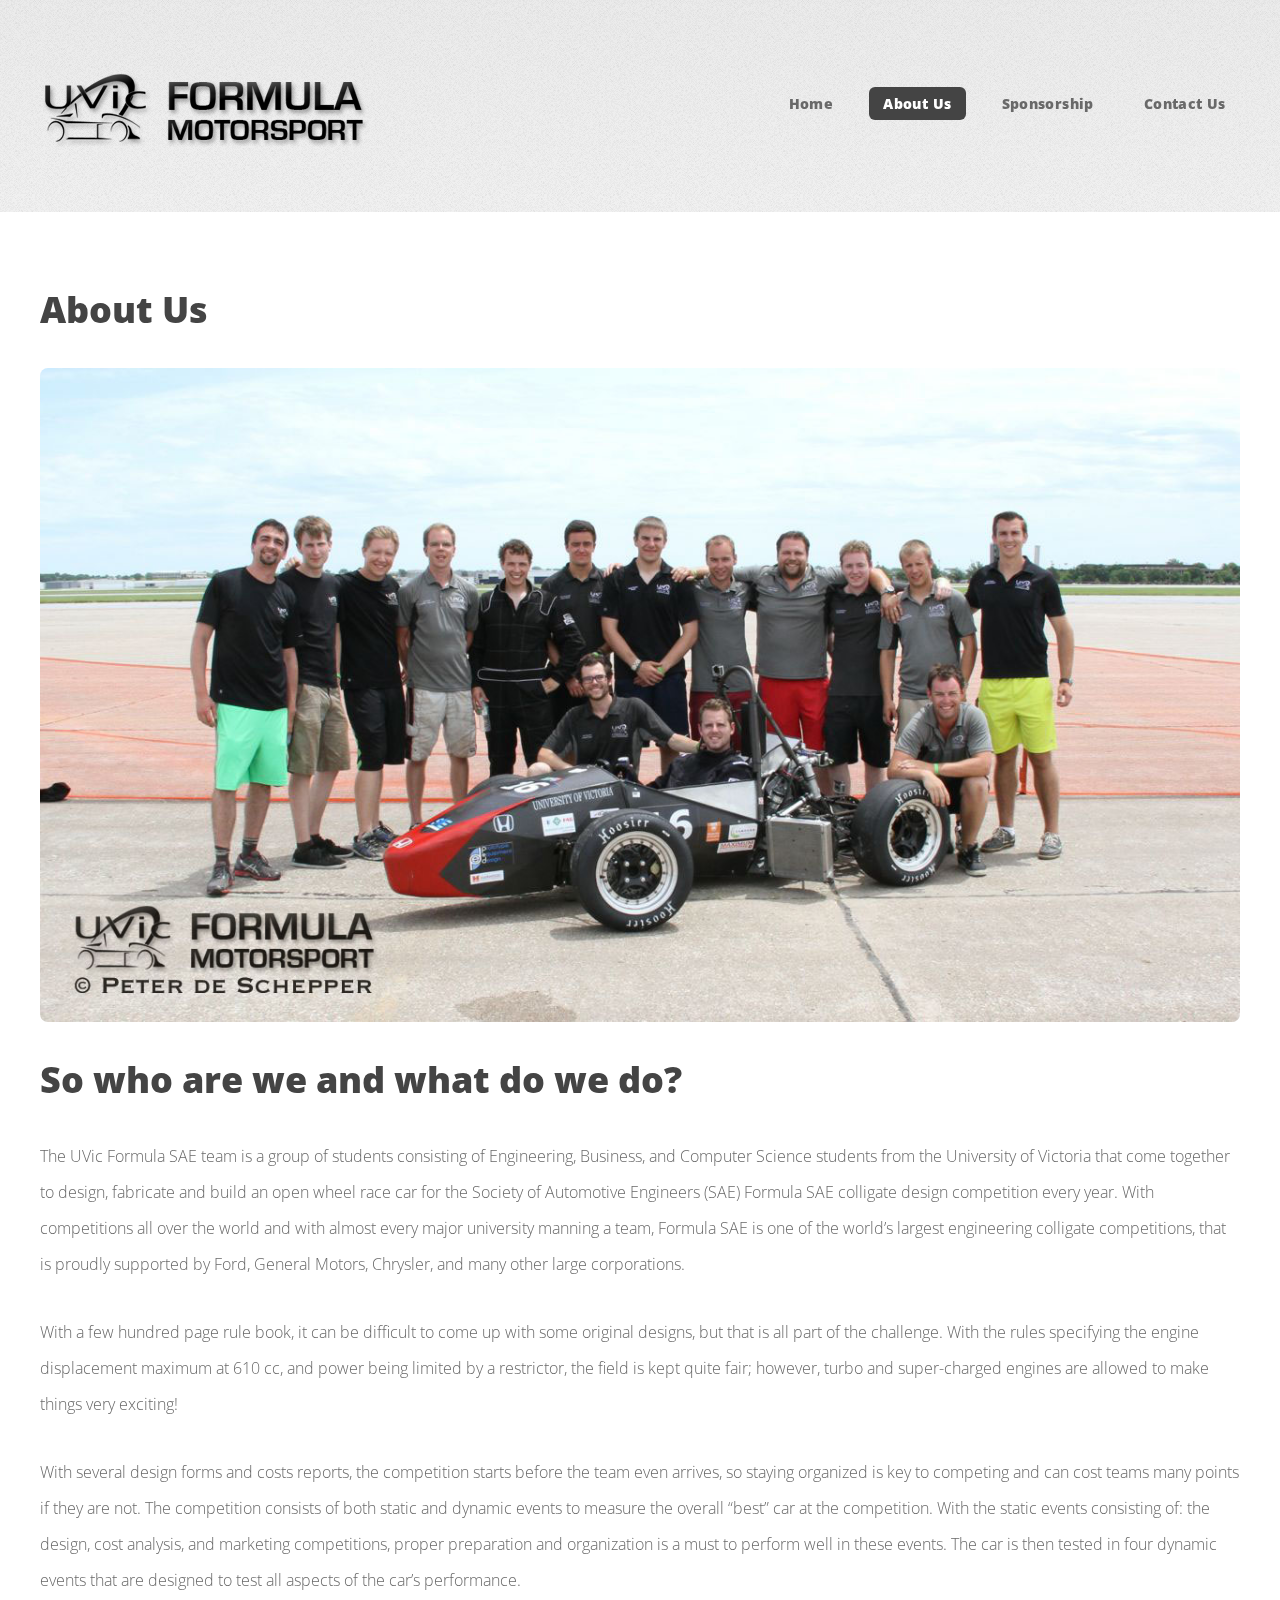
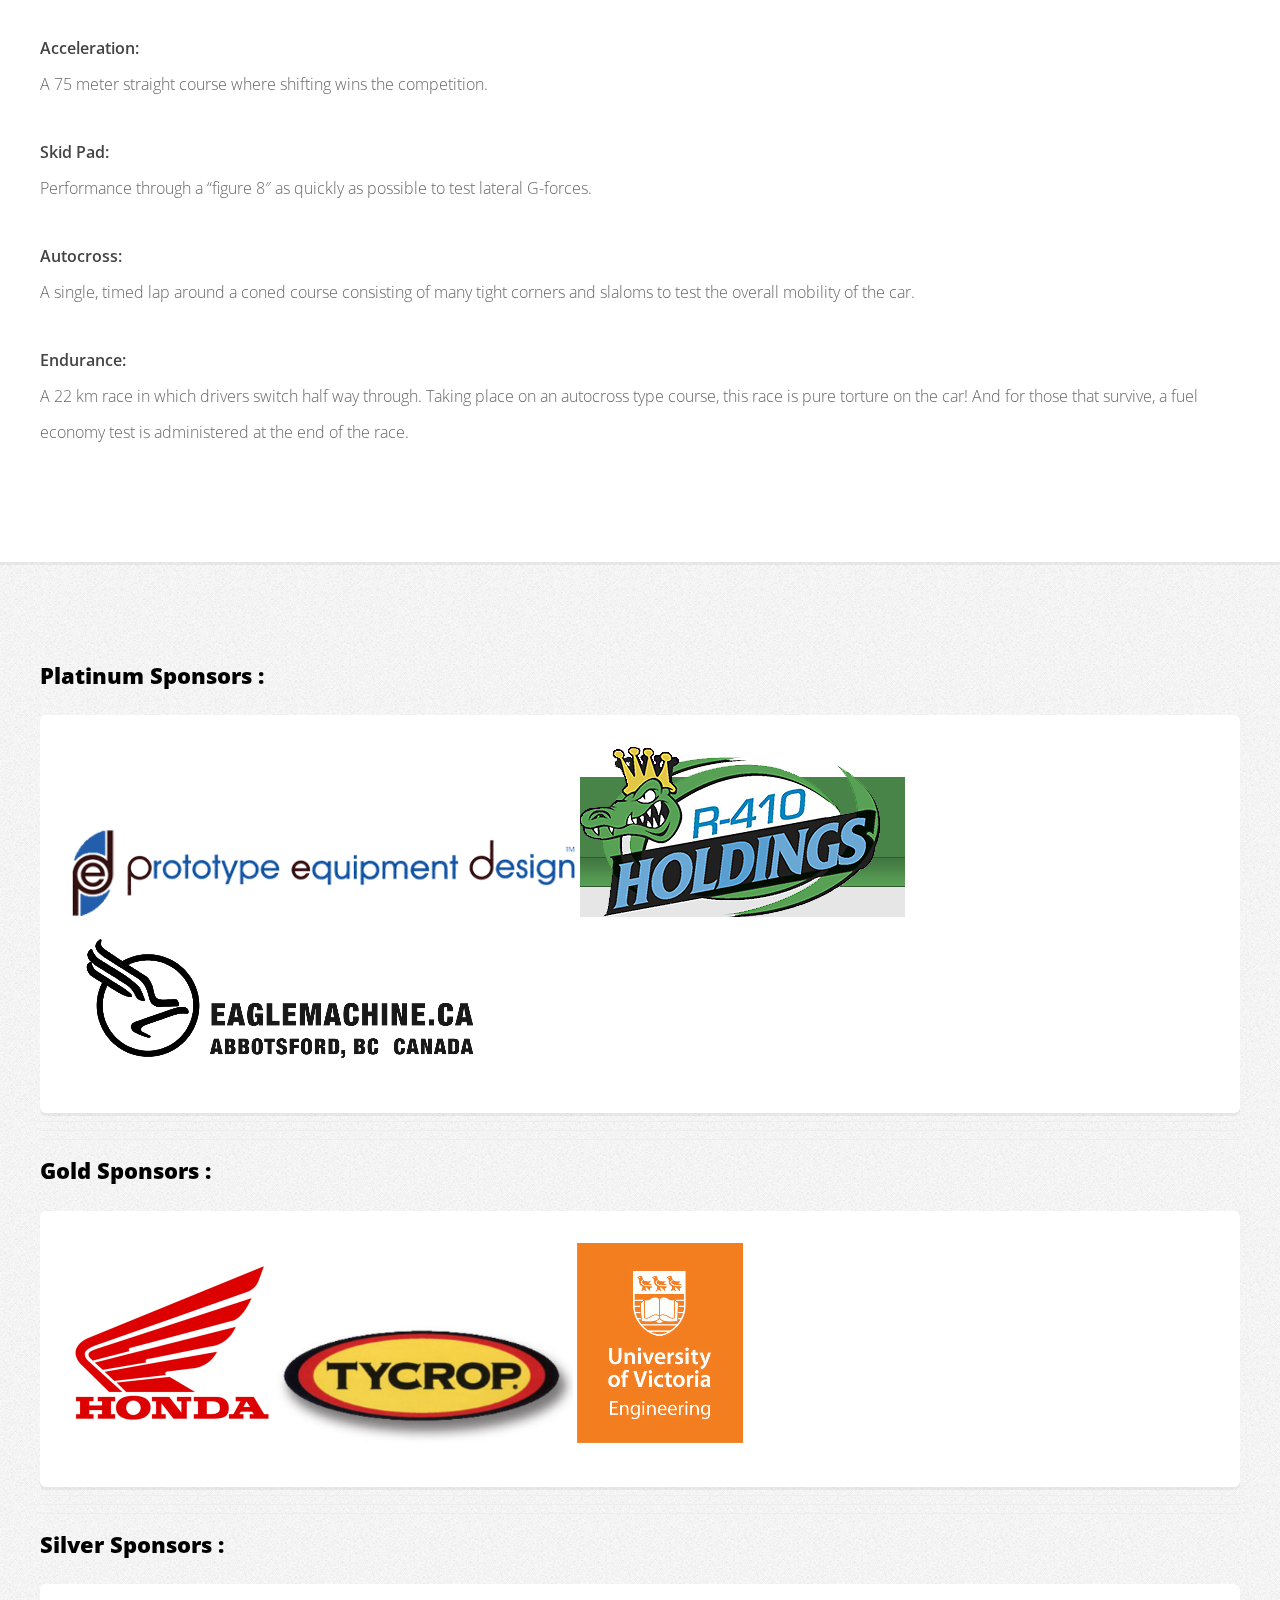
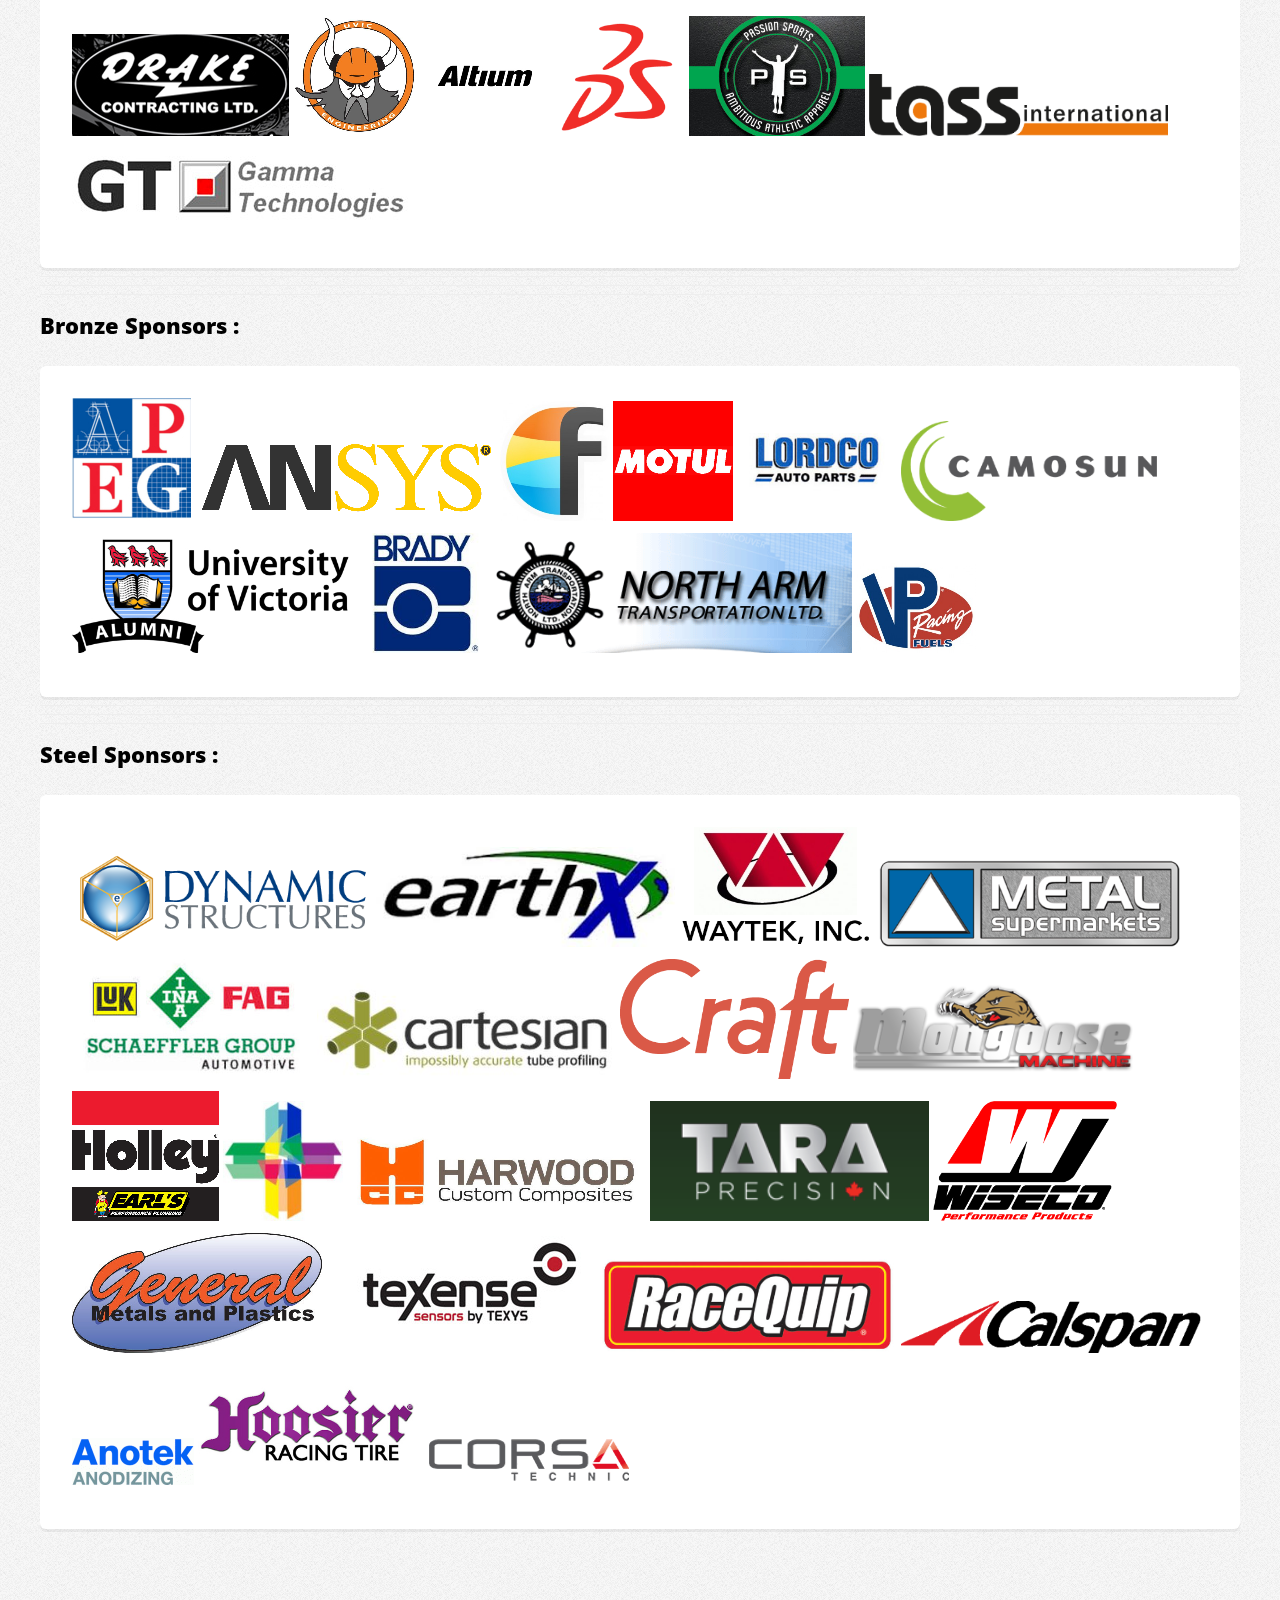
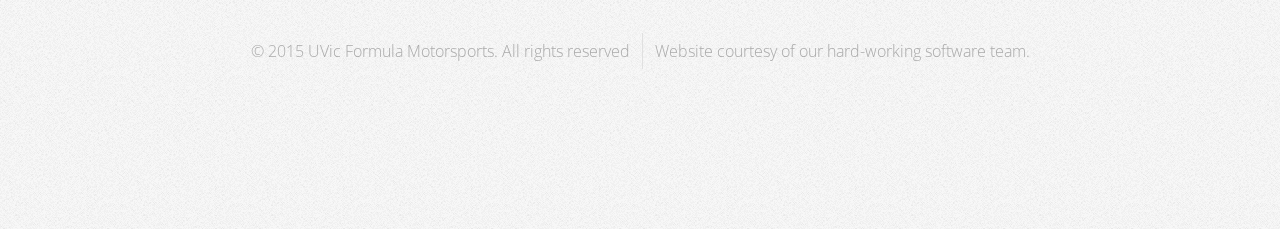
==== about.html @ 48efad10 "updated Eagle Machine logo" ====
<!DOCTYPE HTML>
<!--
	Verti by HTML5 UP
	html5up.net | @n33co
	Free for personal and commercial use under the CCA 3.0 license (html5up.net/license)
-->
<html>
	<head>
		<title>UVic FSAE</title>
		<meta http-equiv="content-type" content="text/html; charset=utf-8" />
		<meta name="description" content="" />
		<meta name="keywords" content="" />
		<!--[if lte IE 8]><script src="css/ie/html5shiv.js"></script><![endif]-->
		<script src="js/jquery.min.js"></script>
		<script src="js/jquery.dropotron.min.js"></script>
		<script src="js/skel.min.js"></script>
		<script src="js/skel-layers.min.js"></script>
		<script src="js/init.js"></script>
		<noscript>
			<link rel="stylesheet" href="css/skel.css" />
			<link rel="stylesheet" href="css/style.css" />
			<link rel="stylesheet" href="css/style-desktop.css" />
		</noscript>
		<!--[if lte IE 8]><link rel="stylesheet" href="css/ie/v8.css" /><![endif]-->
	</head>
	<body class="homepage">

		<!-- Header -->
			<div id="header-wrapper">
				<header id="header" class="container">
				
					<!-- Logo -->
						<div id="logo">
							<img src="images/logo2.png" alt="UVic FSAE Formula Motorsports"/>
					<!--	<h1><a href="index.html">UVic FSAE</a></h1>
							<span>FSAE</span>	-->
						</div>
					
					<!-- Nav -->
						<nav id="nav">
							<ul>
								<li><a href="index.html">Home</a></li>
								<li class="current">
									<a href="about.html">About Us</a>
									<ul>
										<li><a href="thecar.html">The Car</a></li>
										<li><a href="theteam.html">The Team</a></li>
										<li><a href="https://www.flickr.com/photos/uvicfsae/">Gallery</a></li>
									</ul>
								</li>
								<li><a href="sponsorship.html">Sponsorship</a></li>
								<li><a href="contact.html">Contact Us</a></li>
							</ul>
						</nav>
					
				</header>
			</div>
		<!-- Main -->
			<div id="main-wrapper">
				<div class="container">
					<div class="row">
						<div class="12u image">
							<h2>About Us</h2>
							<img src="images/teampic2_lg.jpg" />
						</div>
					</div>
					<div class="row">
						<div class="12u">
							<h2>So who are we and what do we do?</h2>
							<p>
							The UVic Formula SAE team is a group of students consisting of Engineering, 
							Business, and Computer Science students from the University of Victoria that 
							come together to design, fabricate and build an open wheel race car for the 
							Society of Automotive Engineers (SAE) Formula SAE colligate design competition 
							every year. With competitions all over the world and with almost every major 
							university manning a team, Formula SAE is one of the world’s largest engineering 
							colligate competitions, that is proudly supported by Ford, General Motors, 
							Chrysler, and many other large corporations.
							</p>
							<p>
							With a few hundred page rule book, it can be difficult to come up with some 
							original designs, but that is all part of the challenge. With the rules specifying 
							the engine displacement maximum at 610 cc, and power being limited by a restrictor, 
							the field is kept quite fair; however, turbo and super-charged engines are allowed 
							to make things very exciting!
							</p>
							<p>
							With several design forms and costs reports, the competition starts before the 
							team even arrives, so staying organized is key to competing and can cost teams 
							many points if they are not. The competition consists of both static and dynamic 
							events to measure the overall “best” car at the competition. With the static events 
							consisting of: the design, cost analysis, and marketing competitions, proper 
							preparation and organization is a must to perform well in these events. The car 
							is then tested in four dynamic events that are designed to test all aspects of 
							the car’s performance.
							</p>
							<p>
							<strong>Acceleration:</strong> 
							<br>A 75 meter straight course where shifting wins the competition.
							</p>
							<p>
							<strong>Skid Pad:</strong> 
							<br>Performance through a “figure 8″ as quickly as possible to test lateral G-forces.
							</p>
							<p>
							<strong>Autocross:</strong> 
							<br>A single, timed lap around a coned course consisting of many tight corners and 
							slaloms to test the overall mobility of the car.
							</p>
							<p>
							<strong>Endurance:</strong> 
							<br>A 22 km race in which drivers switch half way through. Taking place on an 
							autocross type course, this race is pure torture on the car! And for those that survive, a fuel economy test is administered at the end of the race.</p>
							</p>
						</div>
						
					</div>
				</div>
			</div>

		<!-- Footer -->
			<div id="footer-wrapper">
				<footer id="footer" class="container">
					<div class="row">
						<div class="12u">
							<!---------------- Platinum -->
								<h3 style="color:#000000">Platinum Sponsors :</h3>
								<section class="box">
									<ul>
										<a href="http://engineersmachineshop.ca"><img src="images/sponsors/prototypeequip_lg.png" /></a>
										<a href="http://www.r410.ca/"><img src="images/sponsors/r-410_sm.png" /></a>
										<a href="http://eaglemachine.ca/"><img src="images/sponsors/eaglemach_lg.jpg" /></a>
										
									</ul>
								</section>
						</div>
					</div>
					<hr><hr><hr>
					
					<div class="row">
						<div class="12u">
							<!---------------- Gold -->
								<h3 style="color:#000000">Gold Sponsors :</h3>
								<section class="box">
									<ul>
										<a href="http://honda.ca"><img src="images/sponsors/honda_med.png" /></a>
										<a href="http://tycrop.ca"><img src="images/sponsors/tycrop_lg.jpg" /></a>
										<a href="http://www.engr.uvic.ca/~ess/"><img src="images/sponsors/uvicengr_med.jpg" /></a>
										
									</ul>
								</section>
						</div>
					</div>
					<hr><hr><hr>
					
					<div class="row">
						<div class="12u">
							<!---------------- Silver -->
								<h3 style="color:#000000">Silver Sponsors :</h3>
								<section class="box">
									<ul>
										<a href="http://www.drakecontracting.ca/"><img src="images/sponsors/drakecontracting_sm.jpg" /></a>
										<a href="http://www.engr.uvic.ca/~ess/"><img src="images/sponsors/uvicess_sm.jpg" /></a>
										<a href="http://altium.com"><img src="images/sponsors/altium_sm.jpg" /></a>
										<a href="http://www.solidworks.com/"><img src="images/sponsors/solidworks_sm2.png" /></a>
										<a href="http://www.passionsports.ca/"><img src="images/sponsors/passionsports_sm.jpg" /></a>
										<a href="https://www.tassinternational.com/"><img src="images/sponsors/tassinter_sm.png" /></a>
										<a href="http://www.gtisoft.com/"><img src="images/sponsors/gammatech_lg.jpg" /></a>
										
										
									</ul>
								</section>
						</div>
					</div>
					<hr><hr><hr>
					
					<div class="row">
						<div class="12u">
							<!---------------- Bronze -->
								<h3 style="color:#000000">Bronze Sponsors :</h3>
								<section class="box">
									<ul>
										<a href="http://apeg.bc.ca"><img src="images/sponsors/apeg_sm.jpg" /></a>
										<a href="http://ansys.com"><img src="images/sponsors/ansys_lg.png" /></a>
										<a href="https://www.flowdock.com/"><img src="images/sponsors/flowdock_sm.jpeg" /></a>
										<a href="http://motul.speclube.com/"><img src="images/sponsors/motul_sm.jpg" /></a>
										<a href="http://www.lordco.com/"><img src="images/sponsors/lordco_sm.jpg" /></a>
										<a href="http://camosun.ca/"><img src="images/sponsors/camosun_sm.png" /></a>
										<a href="http://alumni.uvic.ca"><img src="images/sponsors/uvicalum_lg.jpg" /></a>
										<a href="http://www.bradycanada.ca/"><img src="images/sponsors/brady_sm.jpg" /></a>
										<a href="http://northarm.bc.ca/"><img src="images/sponsors/northarm_sm.png" /></a>
										<a href="http://www.asenz360services.com/vpmap/DIST/Wcanada.html"><img src="images/sponsors/vpfuel_sm.jpg" /></a>
										
									</ul>
								</section>
						</div>
					</div>
					<hr><hr><hr>
					
					<div class="row">
						<div class="12u">
							<!---------------- Steel -->
								<h3 style="color:#000000">Steel Sponsors :</h3>
								<section class="box">
									<ul>
										<!-- Oda Investments -->
										<a href="http://www.empireds.com/"><img src="images/sponsors/dynamicstructures_med.png" /></a>
										<a href="http://earthxmotorsports.com/"><img src="images/sponsors/earthx_med.jpg" /></a>
										<a href="http://www.waytekwire.com/"><img src="images/sponsors/waytek_sm.png" /></a>
										<a href="http://metalsupermarkets.ca"><img src="images/sponsors/metalsuper_lg.jpg" /></a>
										<a href="http://schaeffler.com"><img src="images/sponsors/schaeffler_lg.jpg" /></a>
										<a href="http://cartesiantube.com"><img src="images/sponsors/cartesian_lg.jpg" /></a>
										<a href="http://buildwithcraft.com/"><img src="images/sponsors/craftcms_sm.png" /></a>
										<a href="http://www.mongoosemachine.com/"><img src="images/sponsors/mongoose_sm.png" /></a>
										<a href="https://www.holley.com/"><img src="images/sponsors/holley-comb_sm.jpg" /></a>
										<a href="http://www.wirecare.com/"><img src="images/sponsors/wirecare_sm.jpeg" /></a>
										<a href="http://hccaeropsace.wordpress.com/"><img src="images/sponsors/harwood_lg.jpg" /></a>
										<a href="http://taraprecision.com/"><img src="images/sponsors/tarap_sm.png" /></a>
										<a href="http://www.wiseco.com/"><img src="images/sponsors/wiseco_sm.jpg" /></a>
										<a href="http://www.metalsandplastics.ca/"><img src="images/sponsors/genmetal_sm.jpg" /></a>
										<a href="http://www.texense.com/en/"><img src="images/sponsors/texense_sm.jpg" /></a>
										<a href="http://www.racequip.com/"><img src="images/sponsors/racequip_sm.jpg" /></a>
										<a href="http://www.calspan.com/"><img src="images/sponsors/calspan_sm.png" /></a>
										<a href="http://anotechanodizing.com"><img src="images/sponsors/anotekano_sm.gif" /></a>
										<a href="https://www.hoosiertire.com/"><img src="images/sponsors/hoosier_sm.jpg" /></a>
										<a href="http://www.corsa-technic.com/"><img src="images/sponsors/corsatech_sm.gif" /></a>
										
									</ul>
								</section>
						</div>
					</div>
					
					<div class="row">
						<div class="12u">
							<div id="copyright">
								<ul class="menu">
									<li>&copy; 2015 UVic Formula Motorsports. All rights reserved</li><li>Website courtesy of our hard-working software team.</li>
								</ul>
							</div>
						</div>
					</div>
				</footer>
			</div>

	</body>
</html>
---- css/skel.css ----
/* Resets (http://meyerweb.com/eric/tools/css/reset/ | v2.0 | 20110126 | License: none (public domain)) */

	html,body,div,span,applet,object,iframe,h1,h2,h3,h4,h5,h6,p,blockquote,pre,a,abbr,acronym,address,big,cite,code,del,dfn,em,img,ins,kbd,q,s,samp,small,strike,strong,sub,sup,tt,var,b,u,i,center,dl,dt,dd,ol,ul,li,fieldset,form,label,legend,table,caption,tbody,tfoot,thead,tr,th,td,article,aside,canvas,details,embed,figure,figcaption,footer,header,hgroup,menu,nav,output,ruby,section,summary,time,mark,audio,video{margin:0;padding:0;border:0;font-size:100%;font:inherit;vertical-align:baseline;}article,aside,details,figcaption,figure,footer,header,hgroup,menu,nav,section{display:block;}body{line-height:1;}ol,ul{list-style:none;}blockquote,q{quotes:none;}blockquote:before,blockquote:after,q:before,q:after{content:'';content:none;}table{border-collapse:collapse;border-spacing:0;}body{-webkit-text-size-adjust:none}

/* Box Model */

	*, *:before, *:after {
		-moz-box-sizing: border-box;
		-webkit-box-sizing: border-box;
		box-sizing: border-box;
	}

/* Container */

	.container {
		margin-left: auto;
		margin-right: auto;

		/* width: (containers) */
		width: 1200px;
	}

	/* Modifiers */

		/* 125% */
			.container.\31 25\25 {
				width: 100%;

				/* max-width: (containers * 1.25) */
				max-width: 1500px;

				/* min-width: (containers) */
				min-width: 1200px;
			}

		/* 75% */
			.container.\37 5\25 {

				/* width: (containers * 0.75) */
				width: 900px;

			}

		/* 50% */
			.container.\35 0\25 {

				/* width: (containers * 0.50) */
				width: 600px;

			}

		/* 25% */
			.container.\32 5\25 {

				/* width: (containers * 0.25) */
				width: 300px;

			}

/* Grid */

	.row {
		border-bottom: solid 1px transparent;
	}

	.row > * {
		float: left;
	}

	.row:after, .row:before {
		content: '';
		display: block;
		clear: both;
		height: 0;
	}

	.row.uniform > * > :first-child {
		margin-top: 0;
	}

	.row.uniform > * > :last-child {
		margin-bottom: 0;
	}

	/* Gutters */

		/* Normal */

			.row > * {
				/* padding: (gutters.horizontal) 0 0 (gutters.vertical) */
				padding: 40px 0 0 40px;
			}

			.row {
				/* margin: -(gutters.horizontal) 0 -1px -(gutters.vertical) */
				margin: -40px 0 -1px -40px;
			}

			.row.uniform > * {
				/* padding: (gutters.vertical) 0 0 (gutters.vertical) */
				padding: 40px 0 0 40px;
			}

			.row.uniform {
				/* margin: -(gutters.vertical) 0 -1px -(gutters.vertical) */
				margin: -40px 0 -1px -40px;
			}

		/* 200% */

			.row.\32 00\25 > * {
				/* padding: (gutters.horizontal) 0 0 (gutters.vertical) */
				padding: 80px 0 0 80px;
			}

			.row.\32 00\25 {
				/* margin: -(gutters.horizontal) 0 -1px -(gutters.vertical) */
				margin: -80px 0 -1px -80px;
			}

			.row.uniform.\32 00\25 > * {
				/* padding: (gutters.vertical) 0 0 (gutters.vertical) */
				padding: 80px 0 0 80px;
			}

			.row.uniform.\32 00\25 {
				/* margin: -(gutters.vertical) 0 -1px -(gutters.vertical) */
				margin: -80px 0 -1px -80px;
			}

		/* 150% */

			.row.\31 50\25 > * {
				/* padding: (gutters.horizontal) 0 0 (gutters.vertical) */
				padding: 60px 0 0 60px;
			}

			.row.\31 50\25 {
				/* margin: -(gutters.horizontal) 0 -1px -(gutters.vertical) */
				margin: -60px 0 -1px -60px;
			}

			.row.uniform.\31 50\25 > * {
				/* padding: (gutters.vertical) 0 0 (gutters.vertical) */
				padding: 60px 0 0 60px;
			}

			.row.uniform.\31 50\25 {
				/* margin: -(gutters.vertical) 0 -1px -(gutters.vertical) */
				margin: -60px 0 -1px -60px;
			}

		/* 50% */

			.row.\35 0\25 > * {
				/* padding: (gutters.horizontal) 0 0 (gutters.vertical) */
				padding: 20px 0 0 20px;
			}

			.row.\35 0\25 {
				/* margin: -(gutters.horizontal) 0 -1px -(gutters.vertical) */
				margin: -20px 0 -1px -20px;
			}

			.row.uniform.\35 0\25 > * {
				/* padding: (gutters.vertical) 0 0 (gutters.vertical) */
				padding: 20px 0 0 20px;
			}

			.row.uniform.\35 0\25 {
				/* margin: -(gutters.vertical) 0 -1px -(gutters.vertical) */
				margin: -20px 0 -1px -20px;
			}

		/* 25% */

			.row.\32 5\25 > * {
				/* padding: (gutters.horizontal) 0 0 (gutters.vertical) */
				padding: 10px 0 0 10px;
			}

			.row.\32 5\25 {
				/* margin: -(gutters.horizontal) 0 -1px -(gutters.vertical) */
				margin: -10px 0 -1px -10px;
			}

			.row.uniform.\32 5\25 > * {
				/* padding: (gutters.vertical) 0 0 (gutters.vertical) */
				padding: 10px 0 0 10px;
			}

			.row.uniform.\32 5\25 {
				/* margin: -(gutters.vertical) 0 -1px -(gutters.vertical) */
				margin: -10px 0 -1px -10px;
			}

		/* 0% */

			.row.\30 \25 > * {
				padding: 0;
			}

			.row.\30 \25 {
				margin: 0 0 -1px 0;
			}

	/* Cells */

		.\31 2u, .\31 2u\24 { width: 100%; clear: none; margin-left: 0; }
		.\31 1u, .\31 1u\24 { width: 91.6666666667%; clear: none; margin-left: 0; }
		.\31 0u, .\31 0u\24 { width: 83.3333333333%; clear: none; margin-left: 0; }
		.\39 u, .\39 u\24 { width: 75%; clear: none; margin-left: 0; }
		.\38 u, .\38 u\24 { width: 66.6666666667%; clear: none; margin-left: 0; }
		.\37 u, .\37 u\24 { width: 58.3333333333%; clear: none; margin-left: 0; }
		.\36 u, .\36 u\24 { width: 50%; clear: none; margin-left: 0; }
		.\35 u, .\35 u\24 { width: 41.6666666667%; clear: none; margin-left: 0; }
		.\34 u, .\34 u\24 { width: 33.3333333333%; clear: none; margin-left: 0; }
		.\33 u, .\33 u\24 { width: 25%; clear: none; margin-left: 0; }
		.\32 u, .\32 u\24 { width: 16.6666666667%; clear: none; margin-left: 0; }
		.\31 u, .\31 u\24 { width: 8.3333333333%; clear: none; margin-left: 0; }

		.\31 2u\24 + *,
		.\31 1u\24 + *,
		.\31 0u\24 + *,
		.\39 u\24 + *,
		.\38 u\24 + *,
		.\37 u\24 + *,
		.\36 u\24 + *,
		.\35 u\24 + *,
		.\34 u\24 + *,
		.\33 u\24 + *,
		.\32 u\24 + *,
		.\31 u\24 + * {
			clear: left;
		}

		.\-11u { margin-left: 91.6666666667% }
		.\-10u { margin-left: 83.3333333333% }
		.\-9u { margin-left: 75% }
		.\-8u { margin-left: 66.6666666667% }
		.\-7u { margin-left: 58.3333333333% }
		.\-6u { margin-left: 50% }
		.\-5u { margin-left: 41.6666666667% }
		.\-4u { margin-left: 33.3333333333% }
		.\-3u { margin-left: 25% }
		.\-2u { margin-left: 16.6666666667% }
		.\-1u { margin-left: 8.3333333333% }
---- css/style.css ----
@charset 'UTF-8';
@import url("font-awesome.min.css");
@import url("http://fonts.googleapis.com/css?family=Oleo+Script:400|Open+Sans:300,300italic,600,600italic,800");

/*
	Verti by HTML5 UP
	html5up.net | @n33co
	Free for personal and commercial use under the CCA 3.0 license (html5up.net/license)
*/

/*********************************************************************************/
/* Basic                                                                         */
/*********************************************************************************/

	body
	{
		background-color:		#f7f7f7;
		background-image:		-moz-linear-gradient(top, rgba(0,0,0,0.05), rgba(0,0,0,0)),		url('images/bg01.png');
		background-image:		-webkit-linear-gradient(top, rgba(0,0,0,0.05), rgba(0,0,0,0)),	url('images/bg01.png');
		background-image:		-o-linear-gradient(top, rgba(0,0,0,0.05), rgba(0,0,0,0)),		url('images/bg01.png');
		background-image:		-ms-linear-gradient(top, rgba(0,0,0,0.05), rgba(0,0,0,0)),		url('images/bg01.png');
		background-image:		linear-gradient(top, rgba(0,0,0,0.05), rgba(0,0,0,0)),			url('images/bg01.png');
		background-position:	top left,														top left;
		background-repeat:		repeat-x,														repeat;
		background-size:		100% 30em,														auto;
	}

		body.is-loading *
		{
			-moz-transition: none !important;
			-webkit-transition: none !important;
			-o-transition: none !important;
			-ms-transition: none !important;
			transition: none !important;
			-moz-animation: none !important;
			-webkit-animation: none !important;
			-o-animation: none !important;
			-ms-animation: none !important;
			animation: none !important;
		}
		
	body,input,select,textarea
	{
		font-family: 'Open Sans', sans-serif;
		font-size: 12pt;
		color: #696969;
		font-weight: 300;
	}
	
	a
	{
		color: #0090c5;
		text-decoration: underline;
	}
	
		a:hover
		{
			text-decoration: none;
		}
	
	h1, h2, h3, h4, h5, h6
	{
		color: #444;
		font-weight: 800;
	}
	
	h1 a, h2 a, h3 a, h4 a, h5 a, h6 a
	{
		color: inherit;
		text-decoration: none;
		outline: 0;
	}
			
	h2.alt
	{
		color: #eee;
		text-shadow: 2px 2px #000;
	}
	
	h2.alt2
	{
		color: #222;
		text-shadow: 2px 2px #eee;
	}

	b, strong
	{
		font-weight: 600;
		color: #444;
	}
	
	i, em
	{
		font-style: italic;
	}
	
	br.clear
	{
		clear: both;
	}

	sub
	{
		position: relative;
		top: 0.5em;
		font-size: 0.8em;
	}
	
	sup
	{
		position: relative;
		top: -0.5em;
		font-size: 0.8em;
	}
	
	hr
	{
		border: 0;
		border-top: solid 1px #eee;
	}
	
	blockquote
	{
		border-left: solid 0.5em #eee;
		padding: 1em 0 1em 2em;
		font-style: italic;
	}	
	
	p, ul, ol, dl, table
	{
		margin-bottom: 2em;
	}
	
	/* Section/Article */
	
		section,
		article
		{
			margin-bottom: 5em;
		}
		
			section > :last-child,
			article > :last-child
			{
				margin-bottom: 0;
			}

			section:last-child,
			article:last-child
			{
				margin-bottom: 0;
			}

		header
		{
			margin: 0 0 2em 0;
		}
		
			header h2, header h3
			{
				margin: 0 0 0.25em 0;
			}
			
			header p
			{
				margin: 0;
			}

		footer
		{
			margin: 2.5em 0 0 0;
		}

	/* Forms */

		form
		{
		}
		
			form label
			{
				display: block;
				font-weight: 800;
				margin: 0 0 1em 0;
				font-size: 0.8em;
				color: #444;
			}
		
			form input[type="text"],
			form input[type="email"],
			form input[type="password"],
			form select,
			form textarea
			{
				-webkit-appearance: none;
				display: block;
				width: 100%;
				border-radius: 8px;
				border: solid 1px #eee;
			}

				form input[type="text"]:focus,
				form input[type="email"]:focus,
				form input[type="password"]:focus,
				form select:focus,
				form textarea:focus
				{
					border-color: #0090c5;
				}

			form input[type="text"],
			form input[type="email"],
			form input[type="password"],
			form select
			{
				line-height: 3em;
				padding: 0 1em;
			}
				
			form textarea
			{
				min-height: 9em;
				padding: 1em;
			}

			form .formerize-placeholder
			{
				color: #555 !important;
			}

			form ::-webkit-input-placeholder
			{
				color: #555 !important;
			}

			form :-moz-placeholder
			{
				color: #555 !important;
			}

			form ::-moz-placeholder
			{
				color: #555 !important;
			}

			form :-ms-input-placeholder
			{
				color: #555 !important;
			}

			form ::-moz-focus-inner
			{
				border: 0;
			}

	/* Tables */
	
		table
		{
			width: 100%;
		}
		
			table.default
			{
				width: 100%;
			}

				table.default tr
				{
					border-top: solid 1px #eee;
				}

					table.default tr:first-child
					{
						border-top: 0;
					}
			
				table.default td
				{
					padding: 0.5em 1em 0.5em 1em;
				}
				
				table.default th
				{
					text-align: left;
					padding: 0.5em 1em 0.5em 1em;
					font-weight: 800;
					margin: 0 0 0.25em 0;
				}
			
				table.default thead
				{
					background: #404248;
					color: #fff;
				}
				
				table.default tfoot
				{
				}
				
				table.default tbody
				{
				}

	/* Image */

		.image
		{
			display: inline-block;
			outline: 0;
		}
		
			.image img
			{
				display: block;
				width: 100%;
				border-radius: 8px;
			}

			.image.fit
			{
				display: block;
				width: 100%;
			}
		
			.image.featured
			{
				display: block;
				width: 100%;
				margin: 0 0 2.5em 0;
			}
		
			.image.left
			{
				float: left;
				margin: 0 2em 2em 0;
			}
		
			.image.centered
			{
				display: block;
				margin: 0 0 2.5em 0;
			}

				.image.centered img
				{
					margin: 0 auto;
					width: auto;
				}

	/* Button */

		input[type="button"],
		input[type="submit"],
		input[type="reset"],
		.button
		{
			-webkit-appearance: none;
			position: relative;
			display: inline-block;
			background: #0090c5;
			color: #fff;
			text-decoration: none;
			border-radius: 6px;
			font-weight: 800;
			outline: 0;
			border: 0;
			cursor: pointer;
			-moz-transition: background-color .25s ease-in-out;
			-webkit-transition: background-color .25s ease-in-out;
			-o-transition: background-color .25s ease-in-out;
			-ms-transition: background-color .25s ease-in-out;
			transition: background-color .25s ease-in-out;
		}
		
			input[type="button"]:hover,
			input[type="submit"]:hover,
			input[type="reset"]:hover,
			.button:hover
			{
				background: #10a0d5;
			}
		
			input[type="button"]:active,
			input[type="submit"]:active,
			input[type="reset"]:active,
			.button:active
			{
				background: #20b0e5;
			}
		
			.button.icon
			{
			}
			
				.button.icon:before
				{
					position: relative;
				}
		
			input[type="button"].alt,
			input[type="submit"].alt,
			input[type="reset"].alt,
			.button.alt
			{
				background: #f1f1f1;
				background: rgba(0,0,0,0.05);
				color: #444;
			}

				input[type="button"].alt:hover,
				input[type="submit"].alt:hover,
				input[type="reset"].alt:hover,
				.button.alt:hover
				{
					background: #e8e8e8;
					background: rgba(0,0,0,0.085);
				}

				input[type="button"].alt:active,
				input[type="submit"].alt:active,
				input[type="reset"].alt:active,
				.button.alt:active
				{
					background: #e4e4e4;
					background: rgba(0,0,0,0.15);
				}

	/* List */

		ul
		{
		}

			ul.default
			{
				list-style: disc;
				padding-left: 1em;
			}
			
				ul.default li
				{
					padding-left: 0.5em;
				}

			ul.actions
			{
			}

				ul.actions li
				{
					display: inline-block;
					padding: 0 0 0 0.25em;
					margin: 0 0 0 0.25em;
				}
				
					ul.actions li:first-child
					{
						margin-left: 0;
						padding-left: 0;
					}
				
			ul.menu li
			{
				border-left: solid 1px #e0e0e0;
				display: inline-block;
				padding: 0 0 0 0.75em;
				margin: 0 0 0 0.75em;
			}

				ul.menu li:first-child
				{
					border-left: 0;
					margin-left: 0;
					padding-left: 0;
				}

		ol
		{
		}	

			ol.default
			{
				list-style: decimal;
				padding-left: 1.25em;
			}

				ol.default li
				{
					padding-left: 0.25em;
				}
	
	/* Box */	
	
		.box
		{
			background: #fff;
			border-radius: 6px;
			box-shadow: 0px 0px 4px 0px rgba(0,0,0,0.015);
			box-shadow: 0px 3px 0px 0px rgba(0,0,0,0.05);
		}
		
		.blackbox
		{
			background: #000;
			border-radius: 6px;
			box-shadow: 0px 0px 4px 0px rgba(0,0,0,0.015);
			box-shadow: 0px 3px 0px 0px rgba(0,0,0,0.05);
		}

/*********************************************************************************/
/* Icons                                                                         */
/*********************************************************************************/

	.icon {
		position: relative;
		text-decoration: none;
	}

		.icon:before {
			-moz-osx-font-smoothing: grayscale;
			-webkit-font-smoothing: antialiased;
			font-family: FontAwesome;
			font-style: normal;
			font-weight: normal;
			text-transform: none !important;
		}

		.icon > .label {
			display: none;
		}

/*********************************************************************************/
/* Widgets                                                                       */
/*********************************************************************************/

	.widget
	{
	}

		.widget.links
		{
		}

		.widget.thumbnails
		{
		}

			.widget.thumbnails .grid
			{
				margin-bottom: 2.5em;
			}

		.widget.contact
		{
		}
		
			.widget.contact ul
			{
				overflow: hidden;
				position: relative;
				left: -4px;
				top: 4px;
				margin-bottom: 1.5em;
			}
			
				.widget.contact ul li
				{
					display: inline-block;
					margin-right: 0.25em;
				}

					.widget.contact ul li a
					{
						display: inline-block;
						width: 2.5em;
						height: 2.5em;
						text-align: center;
						line-height: 2.5em;
						border-radius: 0.35em;
						outline: 0;
						opacity: 0.75;
						text-decoration: none;
						background: #222222;
						-moz-transition: background-color .25s ease-in-out;
						-webkit-transition: background-color .25s ease-in-out;
						-o-transition: background-color .25s ease-in-out;
						-ms-transition: background-color .25s ease-in-out;
						transition: background-color .25s ease-in-out;
					}
					
						.widget.contact ul li a:before
						{
							color: #f3f3f3;
							font-size: 1.75em;
							line-height: 1.5em;
						}

						.widget.contact ul li a:hover
						{
							background: #444444;
						}
					
						.widget.contact ul li a:active
						{
							background: #666666;
						}
				
/*********************************************************************************/
/* Wrappers                                                                      */
/*********************************************************************************/

	#banner-wrapper
	{
		
	}
	
	#main-wrapper
	{
		background: #fff;
		box-shadow: 0px 3px 0px 0px rgba(0,0,0,0.05);
	}
	
	#footer-wrapper
	{
	}
	
/*********************************************************************************/
/* Header                                                                        */
/*********************************************************************************/

	#header
	{
		position: relative;
	}
	
/*********************************************************************************/
/* Logo                                                                          */
/*********************************************************************************/

	#logo
	{
		overflow: hidden;
	}

		#logo h1 img
		{
			background: #333333;
			color: #fff;
			border-radius: 6px;
			font-family: 'Oleo Script', serif;
			font-weight: 400;
			position: left;
		}
		
		#logo span
		{
			font-weight: 800;
		}
	
/*********************************************************************************/
/* Banner                                                                        */
/*********************************************************************************/

	#banner
	{
		position: relative;
		background-image: url("../images/slide1-jul21.jpg");
		background-repeat: no-repeat;
		background-size: cover;
		background-position: left top;
	}
	
	#banner p
	{
		color: #555;
	}
	
/*********************************************************************************/
/* Footer                                                                        */
/*********************************************************************************/

	#footer
	{
		margin-top: 0;
	}
	
		#footer a
		{
			color: inherit;
		}
	
	#copyright
	{
		color: #aaa;
	}
	
		#copyright a
		{
			color: inherit;
		}
---- css/style-desktop.css ----
/*
	Verti by HTML5 UP
	html5up.net | @n33co
	Free for personal and commercial use under the CCA 3.0 license (html5up.net/license)
*/

/*********************************************************************************/
/* Basic                                                                         */
/*********************************************************************************/

	body
	{
		line-height: 2.25em;
	}

	h2
	{
		font-size: 2.25em;
		margin: 0 0 1.1em 0;
		line-height: 1em;
	}
	
	h3
	{
		font-size: 1.35em;
		margin: 0 0 1em 0;
	}
	
	/* Button */

		input[type="button"],
		input[type="submit"],
		input[type="reset"],
		.button
		{
			font-size: 1.35em;
			padding: 0.6em 1.5em;
		}

			input[type="button"].big,
			input[type="submit"].big,
			input[type="reset"].big,
			.button.big
			{
				font-size: 2.25em;
				padding: 0.8em 0.9em;
			}

			.button.icon
			{
			}

				.button.icon:before
				{
					margin-right: 0.5em;
					top: 0.05em;
				}

	/* Box */	
	
		.box
		{
			padding: 2em;
		}
			
			.box.feature
			{
				padding: 0;
			}
				
				.box.feature .inner
				{
					padding: 4em 2em 3em 2em;
				}
				
				.box.feature h2
				{
					font-size: 1.35em;
				}

				.box.feature p
				{
					margin: 0;
				}

				.box.feature .image
				{
					position: relative;
					margin: 0;
				}

					.box.feature .image img
					{
						border-bottom-left-radius: 0;
						border-bottom-right-radius: 0;
					}

/*********************************************************************************/
/* Widgets                                                                       */
/*********************************************************************************/

	.widget
	{
	}

		.widget.thumbnails
		{
		}

			.widget.thumbnails .grid
			{
				margin: 0 0 3em 0;
			}

			.widget.thumbnails .image
			{
				margin: 0;
			}
	
/*********************************************************************************/
/* Wrappers                                                                      */
/*********************************************************************************/

	#header-wrapper
	{
		padding: 4.5em 0 1em 0;
	}
	
	#features-wrapper
	{
		padding: 3em 0 3em 0;
	}
	
	#main-wrapper
	{
		padding: 5em 0 5em 0;
	}
	
	#footer-wrapper
	{
		padding: 6em 0 8em 0;
	}

/*********************************************************************************/
/* Logo                                                                          */
/*********************************************************************************/

	#logo
	{
	}

		#logo h1
		{
			float: left;
			margin: 0 0.35em 0 0;
			padding: 0.25em 0.2em 0.25em 0.2em;
			font-size: 3.25em;
			letter-spacing: 0.05em;
		}

		#logo span
		{
			line-height: 4.5em;
			letter-spacing: 0.025em;
			font-size: 0.9em;
		}

/*********************************************************************************/
/* Nav                                                                           */
/*********************************************************************************/

	#nav
	{
		position: absolute;
		right: 0;
		top: 0;
		font-size: 0.9em;
	}
	
		#nav ul
		{
		}
			
			#nav ul li
			{
				float: left;
				line-height: 4.5em;
				padding-left: 1.5em;
			}

				#nav ul li a,
				#nav ul li span
				{
					font-weight: 800;
					letter-spacing: 0.025em;
					color: #696969;
					text-decoration: none;
					border-radius: 6px;
					padding: 0.5em 1em 0.5em 1em;
					-moz-transition: background-color .25s ease-in-out;
					-webkit-transition: background-color .25s ease-in-out;
					-o-transition: background-color .25s ease-in-out;
					-ms-transition: background-color .25s ease-in-out;
					transition: background-color .25s ease-in-out;
				}
				
				#nav ul li > ul
				{
					display: none;
				}

			#nav ul li:hover
			{
			}

				#nav ul li:hover a,
				#nav ul li:hover span
				{
					background: #fff;
				}

			#nav ul li.active
			{
			}

				#nav ul li.active a,
				#nav ul li.active span
				{
					background: #fff;
				}

			#nav ul li.current
			{
			}

				#nav ul li.current a
				{
					background: #444;
					color: #fff;
				}
				
	.dropotron
	{
		background: #fff;
		letter-spacing: 0.025em;
		color: #696969;
		text-decoration: none;
		border-radius: 6px;
		padding: 0.75em 0;
		min-width: 15em;
		box-shadow: inset 0 0 0 1px rgba(0,0,0,0.1), 0 0.25em 0.25em 0.1em rgba(0,0,0,0.025);
		margin-top: calc(-0.75em + 1px);
		margin-left: -1px;
	}

		.dropotron li
		{
			border-top: solid 1px #eee;
			line-height: 3em;
		}

			.dropotron li:first-child
			{
				border-top: 0;
			}
	
			.dropotron li > a,
			.dropotron li > span
			{
				text-decoration: none;
				color: inherit;
				display: block;
				padding: 0 1.5em;
				-moz-transition: color .25s ease-in-out, background-color .25s ease-in-out;
				-webkit-transition: color .25s ease-in-out, background-color .25s ease-in-out;
				-o-transition: color .25s ease-in-out, background-color .25s ease-in-out;
				-ms-transition: color .25s ease-in-out, background-color .25s ease-in-out;
				transition: color .25s ease-in-out, background-color .25s ease-in-out;
			}

				.dropotron li > a:hover,
				.dropotron li > span:hover,
				.dropotron li.active > a,
				.dropotron li.active > span
				{
					background: #eee;
				}
	
		.dropotron.level-0
		{
			font-size: 0.8em;
			margin-left: 1.5em;
			margin-top: 0;
		}
		
			.dropotron.level-0:before
			{
				content: '';
				position: absolute;
				top: -0.5em;
				left: 1em;
				border-bottom: solid 0.75em #ffffff;
				border-left: solid 0.75em transparent;
				border-right: solid 0.75em transparent;
				z-index: 1;
			}

/*********************************************************************************/
/* Banner                                                                        */
/*********************************************************************************/

	#banner
	{
		padding: 4.5em;
	}

		#banner h2
		{
			font-size: 3.5em;
			margin: 0.1em 0 0.35em 0;
		}

		#banner p
		{
			font-size: 2.75em;
			line-height: 1.35em;
			margin: 0;
		}
		
		#banner .button
		{
			width: 100%;
			margin-bottom: 0.5em;
		}
		
			#banner .button.icon:before
			{
				position: absolute;
				right: 0.15em;
				top: 50%;
				margin-top: -0.5em;
			}

		#banner .button.alt
		{
			margin-bottom: 0;
		}
		
		#banner ul
		{
			margin: 0 0 0 2em;
		}

/*********************************************************************************/
/* Footer                                                                        */
/*********************************************************************************/

	#footer
	{
	}
	
	#copyright
	{
		padding: 4em 0 0 0;
		text-align: center;
	}
	
	.black {
		background: #000;
	}
---- css/ie/v8.css ----
/*
	Verti by HTML5 UP
	html5up.net | @n33co
	Free for personal and commercial use under the CCA 3.0 license (html5up.net/license)
*/

/*********************************************************************************/
/* Basic                                                                         */
/*********************************************************************************/

	body
	{
		background-color: #f0f0f0;
	}

	/* Image */

		.image
		{
		}
		
			.image img
			{
				position: relative;
				-ms-behavior: url('css/ie/PIE.htc');
			}
	
	/* Button */

		input[type="button"],
		input[type="submit"],
		input[type="reset"],
		.button
		{
			position: relative;
			-ms-behavior: url('css/ie/PIE.htc');
		}

	/* Box */

		.box
		{
			position: relative;
			-ms-behavior: url('css/ie/PIE.htc');
		}

/*********************************************************************************/
/* Widgets                                                                       */
/*********************************************************************************/

	.widget
	{
	}

		.widget.contact
		{
		}
		
			.widget.contact ul
			{
			}
			
				.widget.contact ul li
				{
				}

					.widget.contact ul li a
					{
						position: relative;
						-ms-behavior: url('css/ie/PIE.htc');
					}

/*********************************************************************************/
/* Logo                                                                          */
/*********************************************************************************/

	#logo
	{
	}

		#logo h1
		{
			position: relative;
			-ms-behavior: url('css/ie/PIE.htc');
		}
						
/*********************************************************************************/
/* Nav                                                                           */
/*********************************************************************************/

	#nav
	{
	}
	
		#nav ul
		{
		}
			
			#nav ul li
			{
			}

				#nav ul li a,
				#nav ul li span
				{
					position: relative;
					-ms-behavior: url('css/ie/PIE.htc');
				}
				
	.dropotron
	{
		border: solid 1px #eee;
		box-shadow: none !important;
		-ms-behavior: url('css/ie/PIE.htc');
	}
	
		.dropotron.level-0
		{
			box-shadow: none !important;
		}
		
			.dropotron.level-0:before
			{
				display: none;
			}
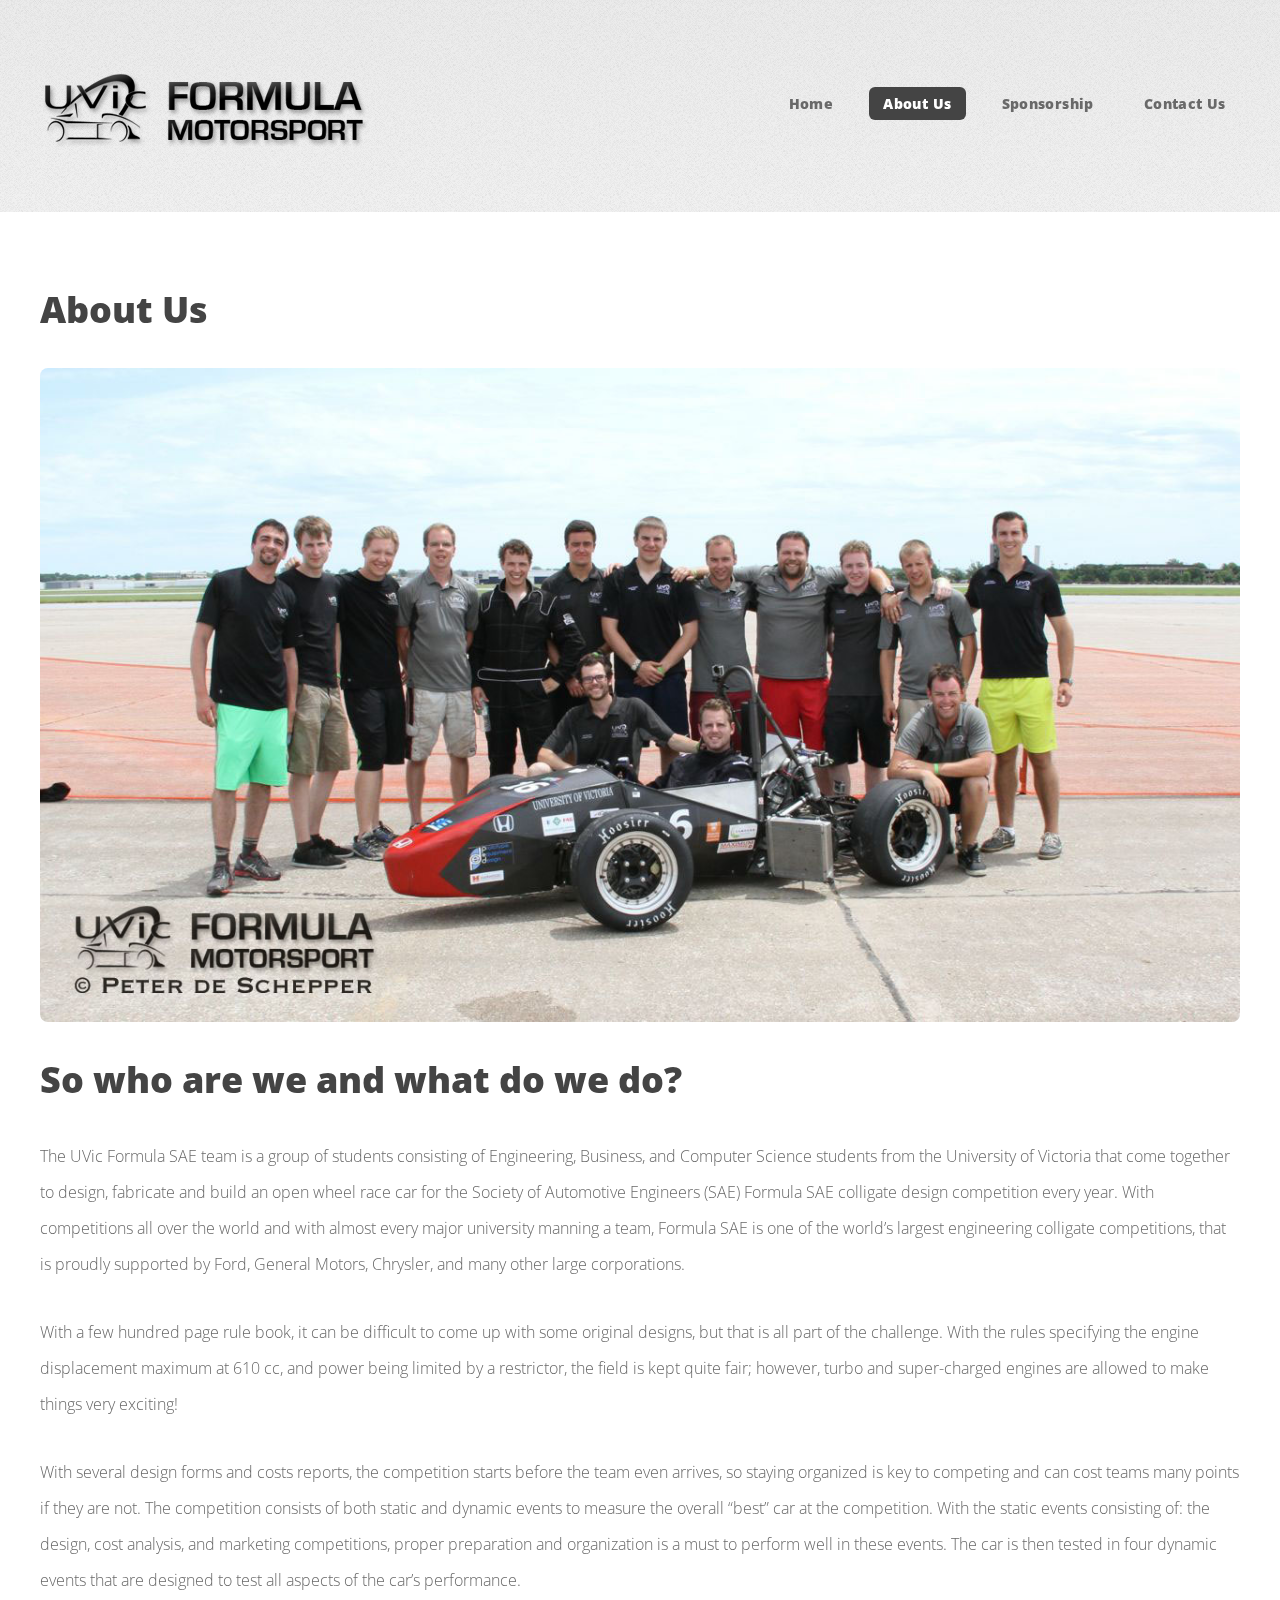
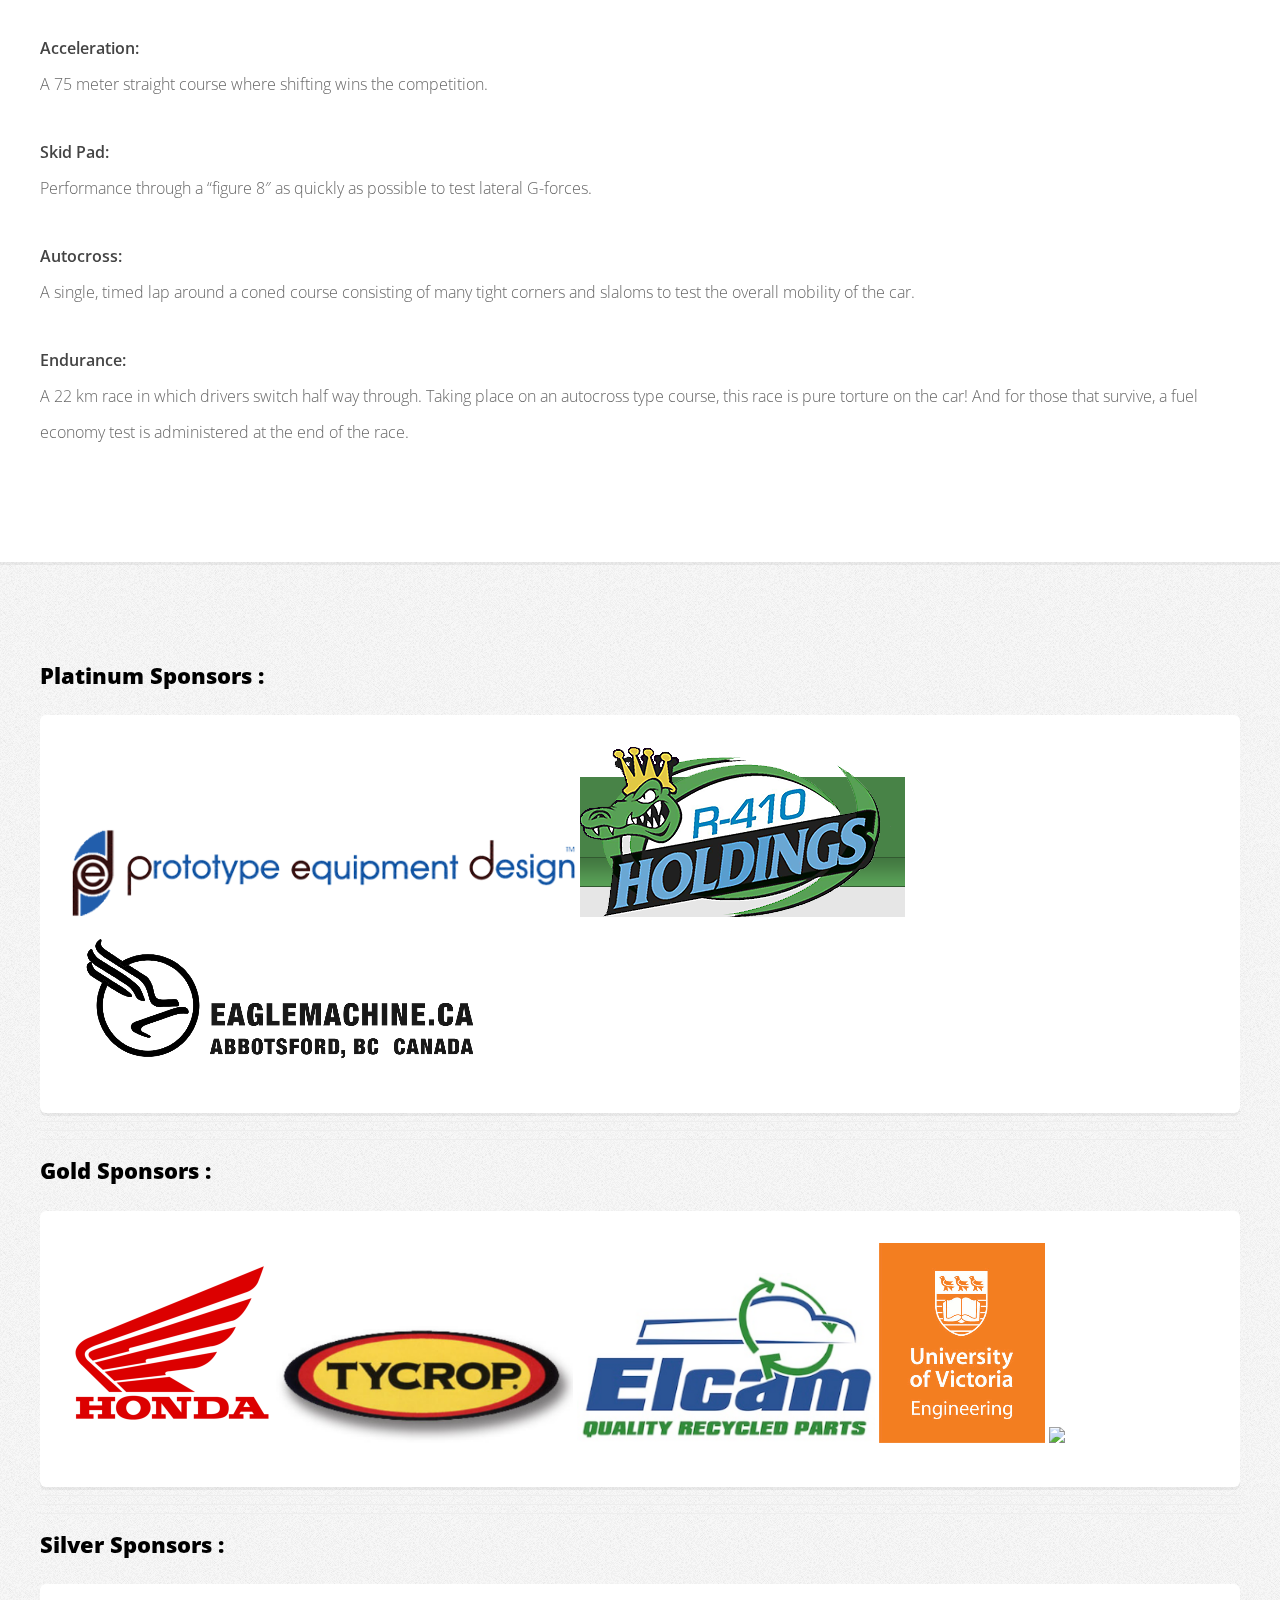
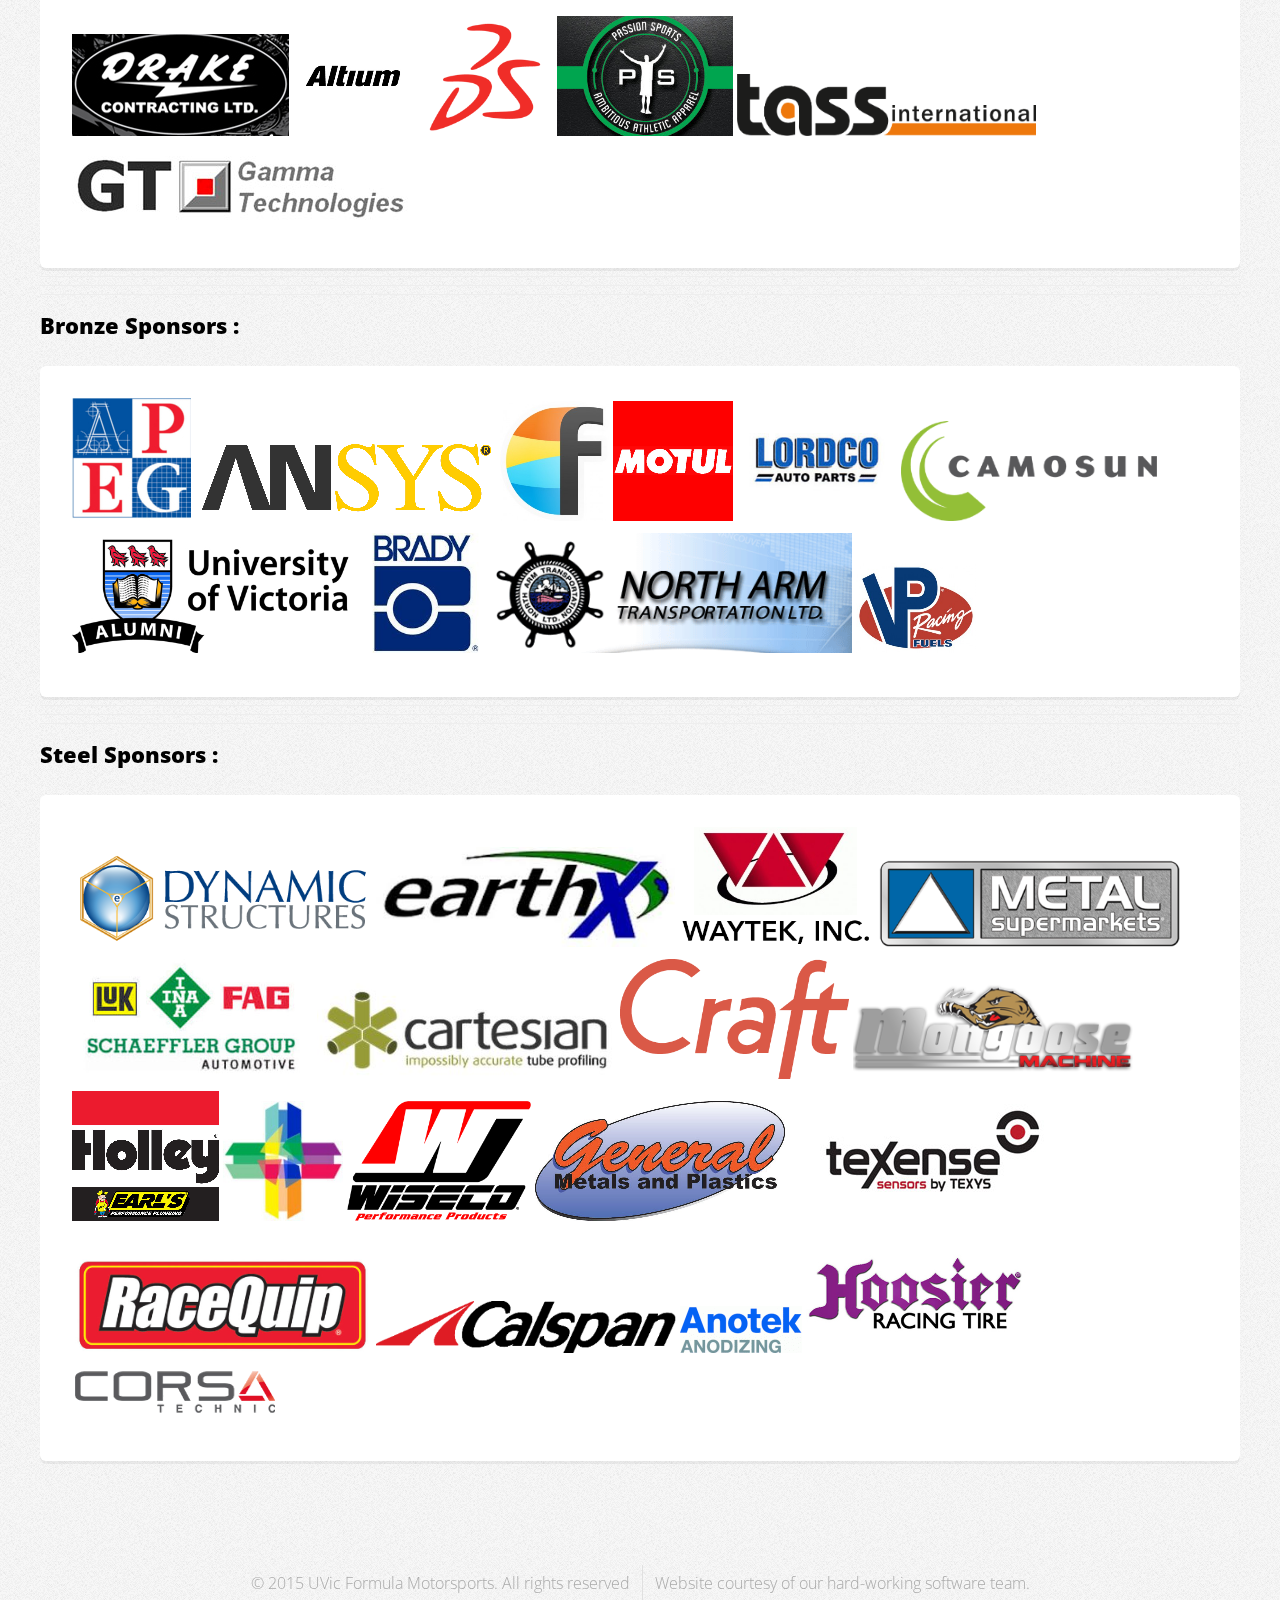
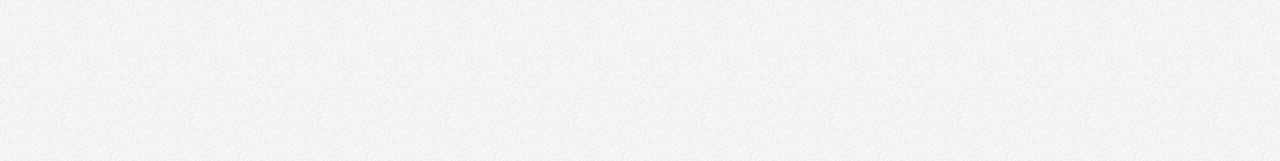
==== commit 8f09c94f: "Added Elcam, Removed Harwood and Tara Precision" ====
--- a/about.html
+++ b/about.html
@@ -145,7 +145,9 @@
 									<ul>
 										<a href="http://honda.ca"><img src="images/sponsors/honda_med.png" /></a>
 										<a href="http://tycrop.ca"><img src="images/sponsors/tycrop_lg.jpg" /></a>
-										<a href="http://www.engr.uvic.ca/~ess/"><img src="images/sponsors/uvicengr_med.jpg" /></a>
+										<a href="http://elcamauto.net/"><img src="images/sponsors/elcam_sm.jpg" /></a>
+										<a href="https://www.uvic.ca/engineering/"><img src="images/sponsors/uvicengr_med.jpg" /></a>
+										<a href="http://ess.uvic.ca/"><img src="images/sponsors/uvicess_med.jpg" /></a>
 										
 									</ul>
 								</section>
@@ -160,7 +162,6 @@
 								<section class="box">
 									<ul>
 										<a href="http://www.drakecontracting.ca/"><img src="images/sponsors/drakecontracting_sm.jpg" /></a>
-										<a href="http://www.engr.uvic.ca/~ess/"><img src="images/sponsors/uvicess_sm.jpg" /></a>
 										<a href="http://altium.com"><img src="images/sponsors/altium_sm.jpg" /></a>
 										<a href="http://www.solidworks.com/"><img src="images/sponsors/solidworks_sm2.png" /></a>
 										<a href="http://www.passionsports.ca/"><img src="images/sponsors/passionsports_sm.jpg" /></a>
@@ -214,8 +215,6 @@
 										<a href="http://www.mongoosemachine.com/"><img src="images/sponsors/mongoose_sm.png" /></a>
 										<a href="https://www.holley.com/"><img src="images/sponsors/holley-comb_sm.jpg" /></a>
 										<a href="http://www.wirecare.com/"><img src="images/sponsors/wirecare_sm.jpeg" /></a>
-										<a href="http://hccaeropsace.wordpress.com/"><img src="images/sponsors/harwood_lg.jpg" /></a>
-										<a href="http://taraprecision.com/"><img src="images/sponsors/tarap_sm.png" /></a>
 										<a href="http://www.wiseco.com/"><img src="images/sponsors/wiseco_sm.jpg" /></a>
 										<a href="http://www.metalsandplastics.ca/"><img src="images/sponsors/genmetal_sm.jpg" /></a>
 										<a href="http://www.texense.com/en/"><img src="images/sponsors/texense_sm.jpg" /></a>
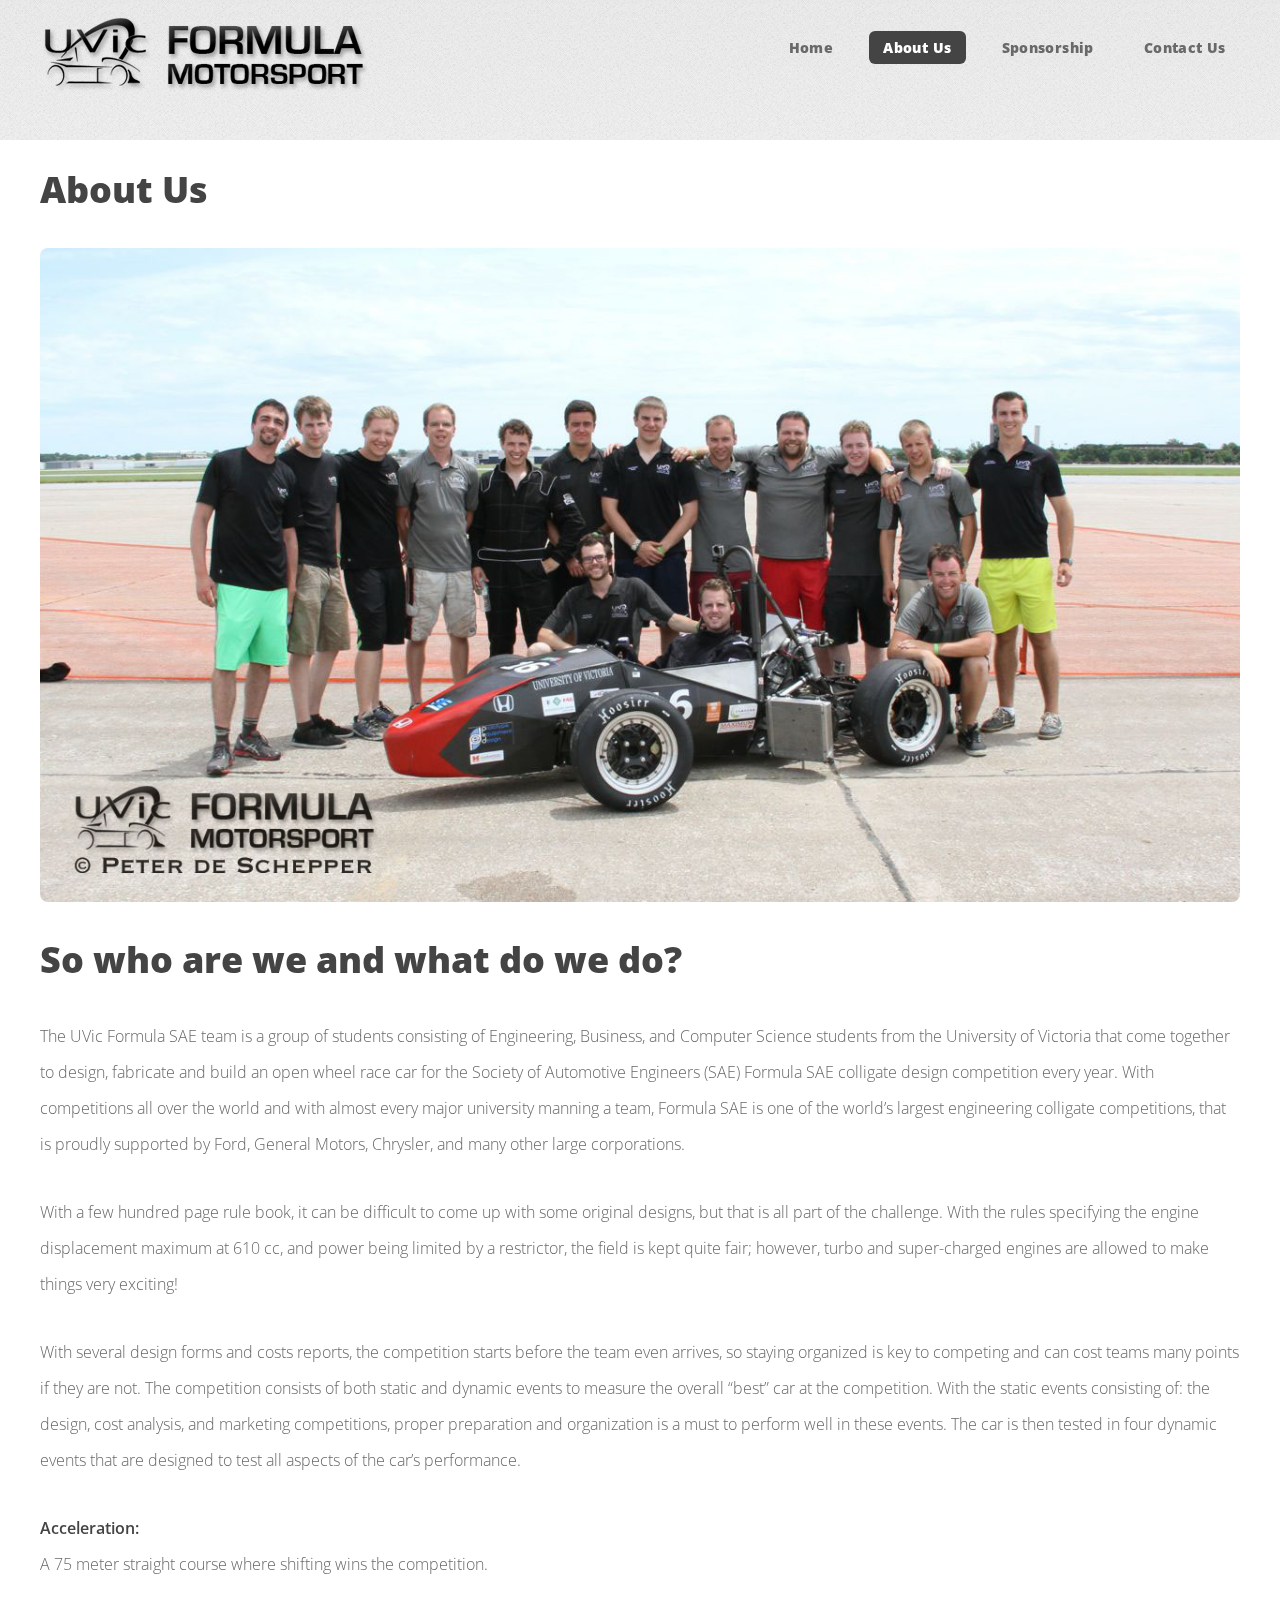
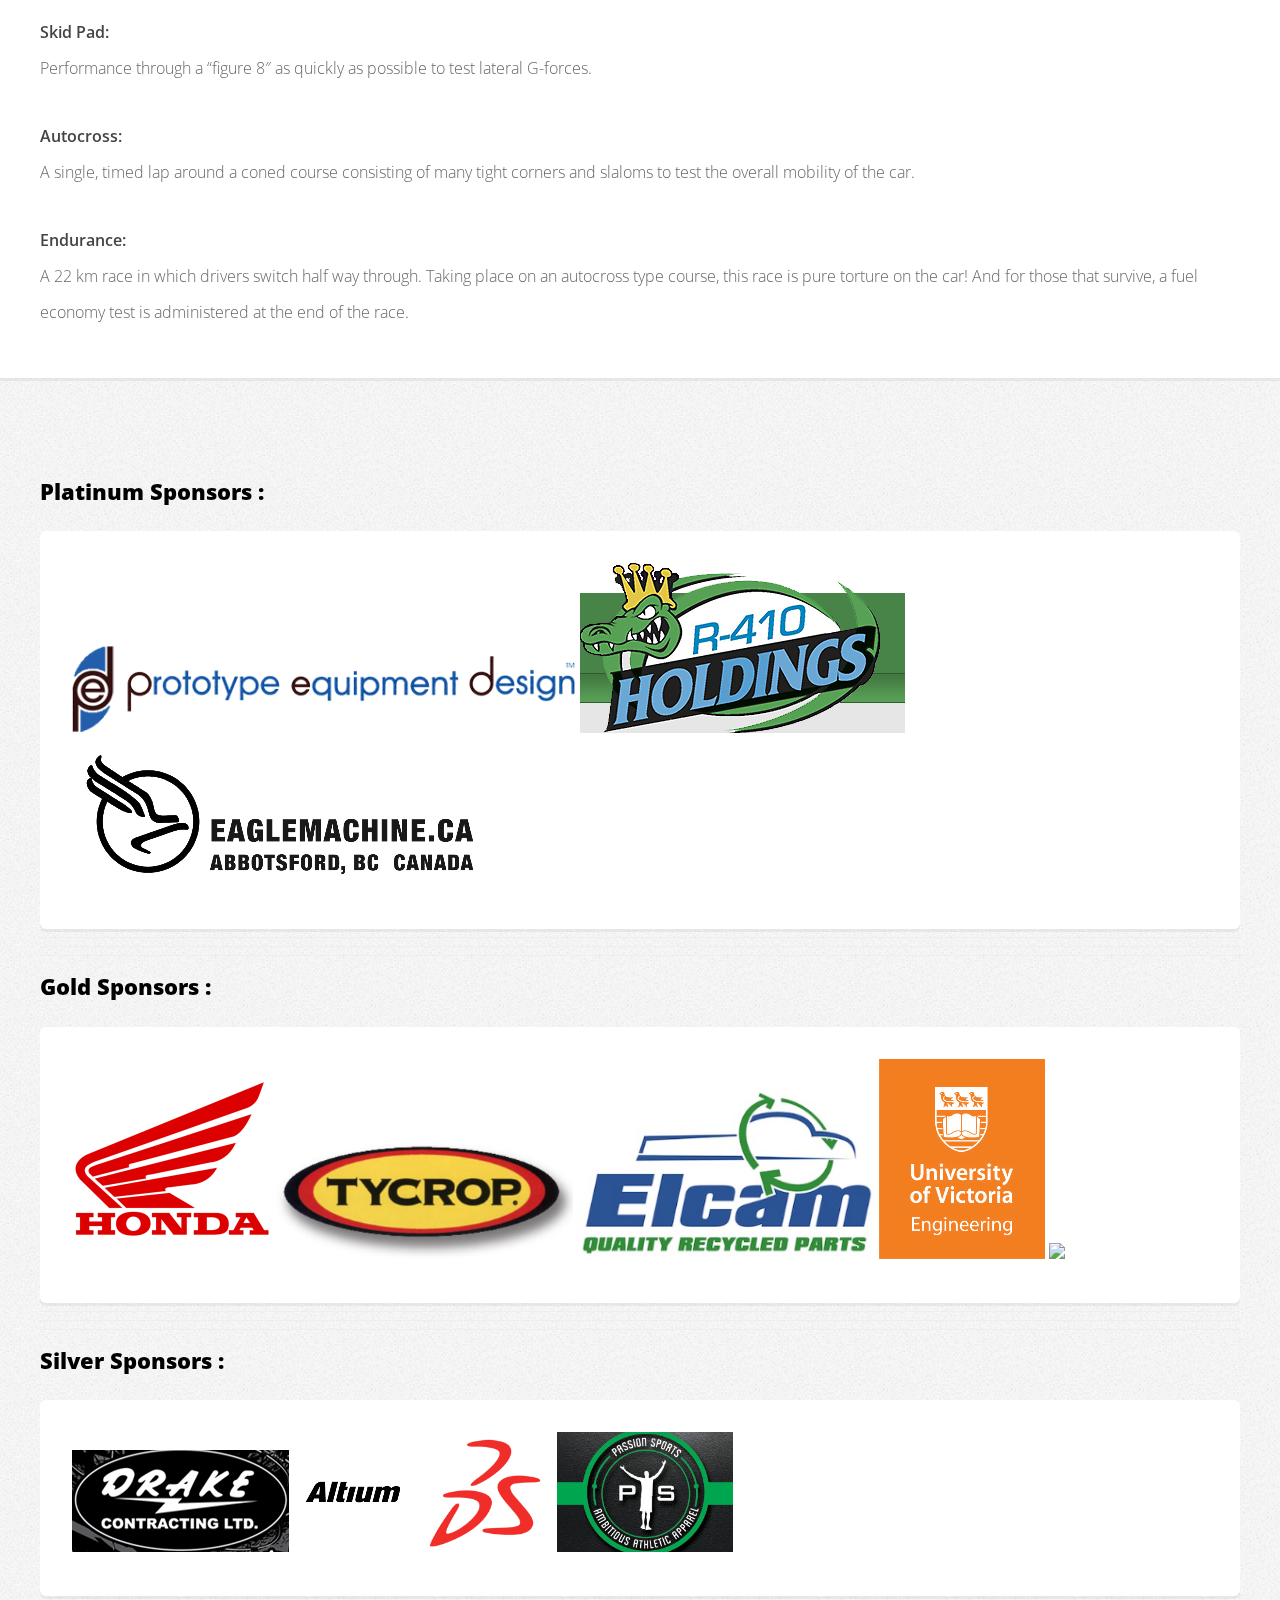
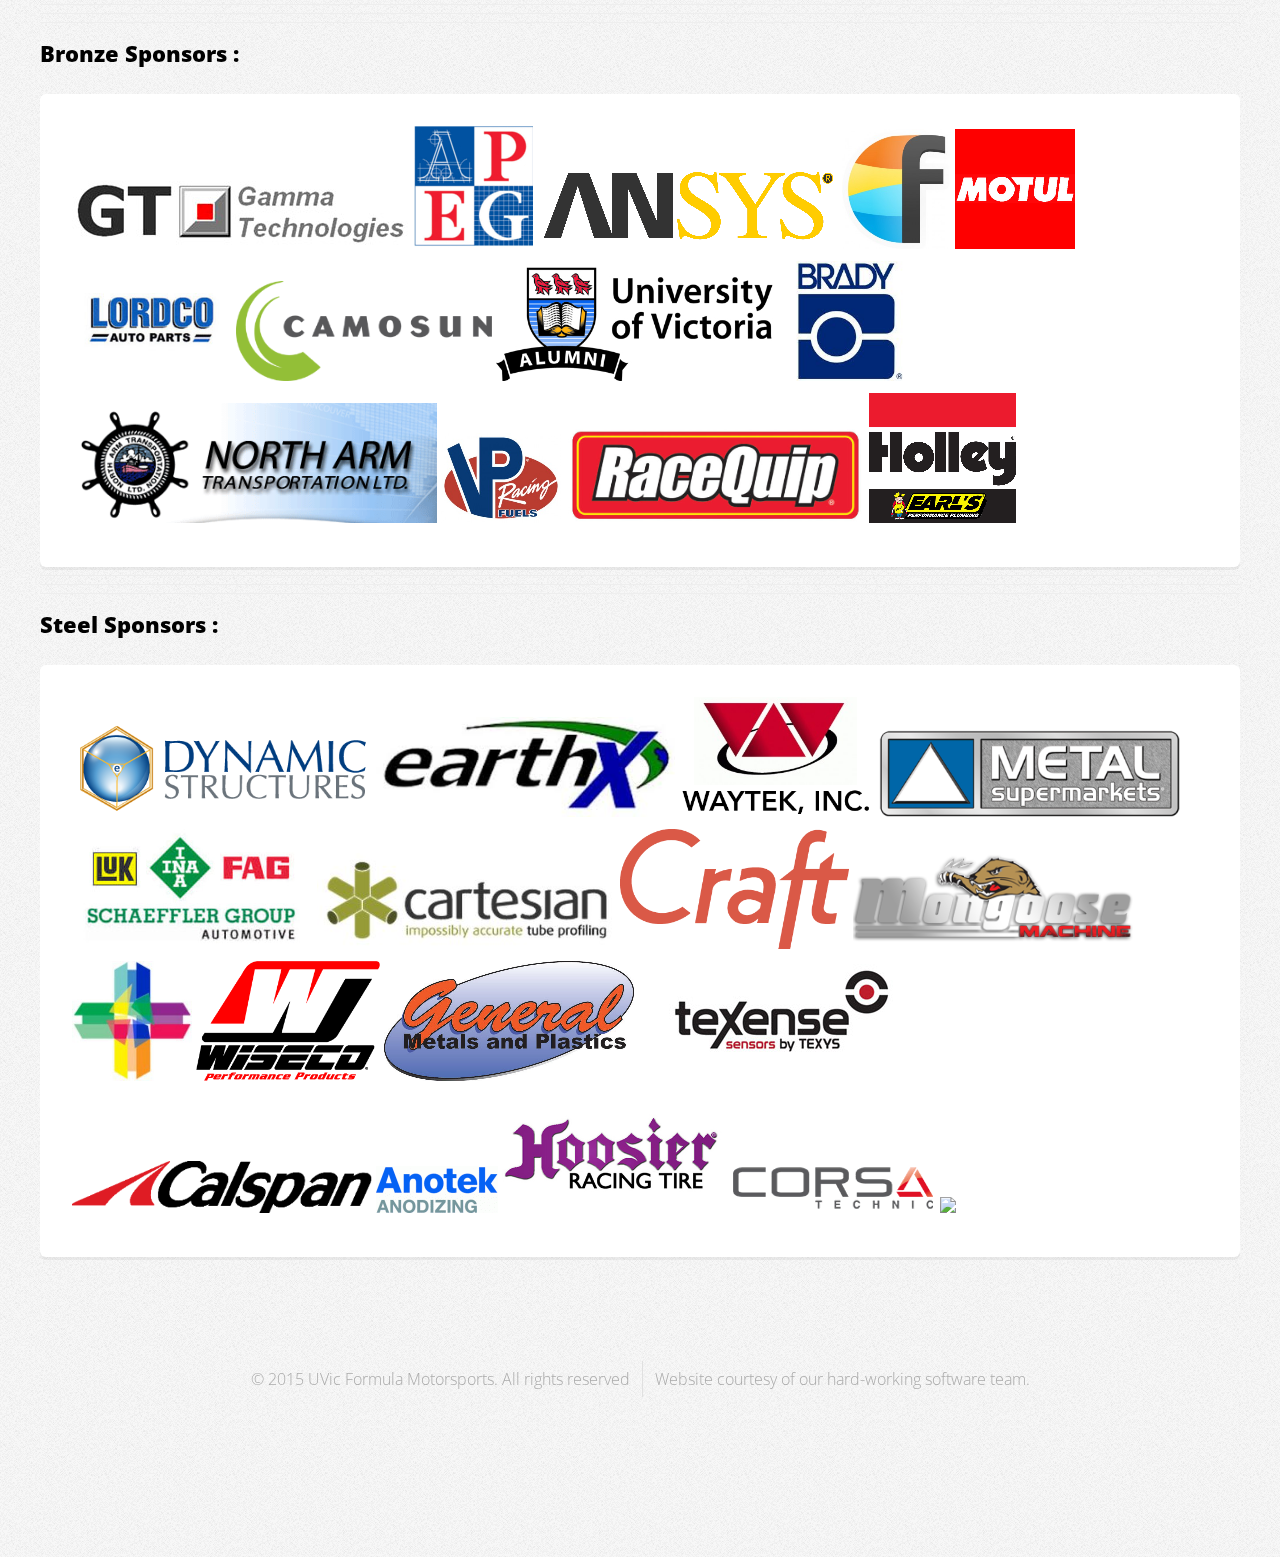
==== commit b95e8661: "Update team leads" ====
--- a/about.html
+++ b/about.html
@@ -1,9 +1,5 @@
 <!DOCTYPE HTML>
-<!--
-	Verti by HTML5 UP
-	html5up.net | @n33co
-	Free for personal and commercial use under the CCA 3.0 license (html5up.net/license)
--->
+
 <html>
 	<head>
 		<title>UVic FSAE</title>
@@ -123,7 +119,7 @@
 				<footer id="footer" class="container">
 					<div class="row">
 						<div class="12u">
-							<!---------------- Platinum -->
+							<!-- Platinum -->
 								<h3 style="color:#000000">Platinum Sponsors :</h3>
 								<section class="box">
 									<ul>
@@ -139,7 +135,7 @@
 					
 					<div class="row">
 						<div class="12u">
-							<!---------------- Gold -->
+							<!-- Gold -->
 								<h3 style="color:#000000">Gold Sponsors :</h3>
 								<section class="box">
 									<ul>
@@ -157,7 +153,7 @@
 					
 					<div class="row">
 						<div class="12u">
-							<!---------------- Silver -->
+							<!-- Silver -->
 								<h3 style="color:#000000">Silver Sponsors :</h3>
 								<section class="box">
 									<ul>
@@ -165,22 +161,21 @@
 										<a href="http://altium.com"><img src="images/sponsors/altium_sm.jpg" /></a>
 										<a href="http://www.solidworks.com/"><img src="images/sponsors/solidworks_sm2.png" /></a>
 										<a href="http://www.passionsports.ca/"><img src="images/sponsors/passionsports_sm.jpg" /></a>
-										<a href="https://www.tassinternational.com/"><img src="images/sponsors/tassinter_sm.png" /></a>
+										
+										
+									</ul>
+								</section>
+						</div>
+					</div>
+					<hr><hr><hr>
+					
+					<div class="row">
+						<div class="12u">
+							<!-- Bronze -->
+								<h3 style="color:#000000">Bronze Sponsors :</h3>
+								<section class="box">
+									<ul>
 										<a href="http://www.gtisoft.com/"><img src="images/sponsors/gammatech_lg.jpg" /></a>
-										
-										
-									</ul>
-								</section>
-						</div>
-					</div>
-					<hr><hr><hr>
-					
-					<div class="row">
-						<div class="12u">
-							<!---------------- Bronze -->
-								<h3 style="color:#000000">Bronze Sponsors :</h3>
-								<section class="box">
-									<ul>
 										<a href="http://apeg.bc.ca"><img src="images/sponsors/apeg_sm.jpg" /></a>
 										<a href="http://ansys.com"><img src="images/sponsors/ansys_lg.png" /></a>
 										<a href="https://www.flowdock.com/"><img src="images/sponsors/flowdock_sm.jpeg" /></a>
@@ -191,20 +186,21 @@
 										<a href="http://www.bradycanada.ca/"><img src="images/sponsors/brady_sm.jpg" /></a>
 										<a href="http://northarm.bc.ca/"><img src="images/sponsors/northarm_sm.png" /></a>
 										<a href="http://www.asenz360services.com/vpmap/DIST/Wcanada.html"><img src="images/sponsors/vpfuel_sm.jpg" /></a>
-										
-									</ul>
-								</section>
-						</div>
-					</div>
-					<hr><hr><hr>
-					
-					<div class="row">
-						<div class="12u">
-							<!---------------- Steel -->
+										<a href="http://www.racequip.com/"><img src="images/sponsors/racequip_sm.jpg" /></a>
+										<a href="https://www.holley.com/"><img src="images/sponsors/holley-comb_sm.jpg" /></a>
+										
+									</ul>
+								</section>
+						</div>
+					</div>
+					<hr><hr><hr>
+					
+					<div class="row">
+						<div class="12u">
+							<!-- Steel -->
 								<h3 style="color:#000000">Steel Sponsors :</h3>
 								<section class="box">
 									<ul>
-										<!-- Oda Investments -->
 										<a href="http://www.empireds.com/"><img src="images/sponsors/dynamicstructures_med.png" /></a>
 										<a href="http://earthxmotorsports.com/"><img src="images/sponsors/earthx_med.jpg" /></a>
 										<a href="http://www.waytekwire.com/"><img src="images/sponsors/waytek_sm.png" /></a>
@@ -213,16 +209,15 @@
 										<a href="http://cartesiantube.com"><img src="images/sponsors/cartesian_lg.jpg" /></a>
 										<a href="http://buildwithcraft.com/"><img src="images/sponsors/craftcms_sm.png" /></a>
 										<a href="http://www.mongoosemachine.com/"><img src="images/sponsors/mongoose_sm.png" /></a>
-										<a href="https://www.holley.com/"><img src="images/sponsors/holley-comb_sm.jpg" /></a>
 										<a href="http://www.wirecare.com/"><img src="images/sponsors/wirecare_sm.jpeg" /></a>
 										<a href="http://www.wiseco.com/"><img src="images/sponsors/wiseco_sm.jpg" /></a>
 										<a href="http://www.metalsandplastics.ca/"><img src="images/sponsors/genmetal_sm.jpg" /></a>
 										<a href="http://www.texense.com/en/"><img src="images/sponsors/texense_sm.jpg" /></a>
-										<a href="http://www.racequip.com/"><img src="images/sponsors/racequip_sm.jpg" /></a>
 										<a href="http://www.calspan.com/"><img src="images/sponsors/calspan_sm.png" /></a>
 										<a href="http://anotechanodizing.com"><img src="images/sponsors/anotekano_sm.gif" /></a>
 										<a href="https://www.hoosiertire.com/"><img src="images/sponsors/hoosier_sm.jpg" /></a>
 										<a href="http://www.corsa-technic.com/"><img src="images/sponsors/corsatech_sm.gif" /></a>
+										<a href="http://www.watsongloves.com/"><img src="images/sponsors/watson_sm.jpg" /></a>
 										
 									</ul>
 								</section>
@@ -242,4 +237,4 @@
 			</div>
 
 	</body>
-</html>+</html>
--- a/css/style.css
+++ b/css/style.css
@@ -1,12 +1,6 @@
 @charset 'UTF-8';
 @import url("font-awesome.min.css");
 @import url("http://fonts.googleapis.com/css?family=Oleo+Script:400|Open+Sans:300,300italic,600,600italic,800");
-
-/*
-	Verti by HTML5 UP
-	html5up.net | @n33co
-	Free for personal and commercial use under the CCA 3.0 license (html5up.net/license)
-*/
 
 /*********************************************************************************/
 /* Basic                                                                         */
@@ -136,7 +130,7 @@
 		section,
 		article
 		{
-			margin-bottom: 5em;
+			margin-bottom: 0em;
 		}
 		
 			section > :last-child,
@@ -168,7 +162,7 @@
 
 		footer
 		{
-			margin: 2.5em 0 0 0;
+			margin: 0.5em 0 0 0;
 		}
 
 	/* Forms */
@@ -403,9 +397,9 @@
 			input[type="reset"].alt,
 			.button.alt
 			{
-				background: #f1f1f1;
-				background: rgba(0,0,0,0.05);
-				color: #444;
+				background: #000;
+				background: rgba(0,0,0,0.25);
+				color: #fff;
 			}
 
 				input[type="button"].alt:hover,
@@ -414,7 +408,7 @@
 				.button.alt:hover
 				{
 					background: #e8e8e8;
-					background: rgba(0,0,0,0.085);
+					background: rgba(0,0,0,0.35);
 				}
 
 				input[type="button"].alt:active,
@@ -499,6 +493,11 @@
 			box-shadow: 0px 0px 4px 0px rgba(0,0,0,0.015);
 			box-shadow: 0px 3px 0px 0px rgba(0,0,0,0.05);
 		}
+		
+			.box.gray
+			{
+				background: #f8f8f8;
+			}
 		
 		.blackbox
 		{
@@ -673,7 +672,7 @@
 	
 	#banner p
 	{
-		color: #555;
+		color: #444;
 	}
 	
 /*********************************************************************************/
--- a/css/style-desktop.css
+++ b/css/style-desktop.css
@@ -1,8 +1,3 @@
-/*
-	Verti by HTML5 UP
-	html5up.net | @n33co
-	Free for personal and commercial use under the CCA 3.0 license (html5up.net/license)
-*/
 
 /*********************************************************************************/
 /* Basic                                                                         */
@@ -70,7 +65,7 @@
 				
 				.box.feature .inner
 				{
-					padding: 4em 2em 3em 2em;
+					padding: 2em 2em 2em 2em;
 				}
 				
 				.box.feature h2
@@ -123,7 +118,7 @@
 
 	#header-wrapper
 	{
-		padding: 4.5em 0 1em 0;
+		padding: 1em 0 0 0;
 	}
 	
 	#features-wrapper
@@ -133,7 +128,7 @@
 	
 	#main-wrapper
 	{
-		padding: 5em 0 5em 0;
+		padding: 2em 0 1em 0;
 	}
 	
 	#footer-wrapper
@@ -311,7 +306,7 @@
 
 	#banner
 	{
-		padding: 4.5em;
+		padding: 1em;
 	}
 
 		#banner h2
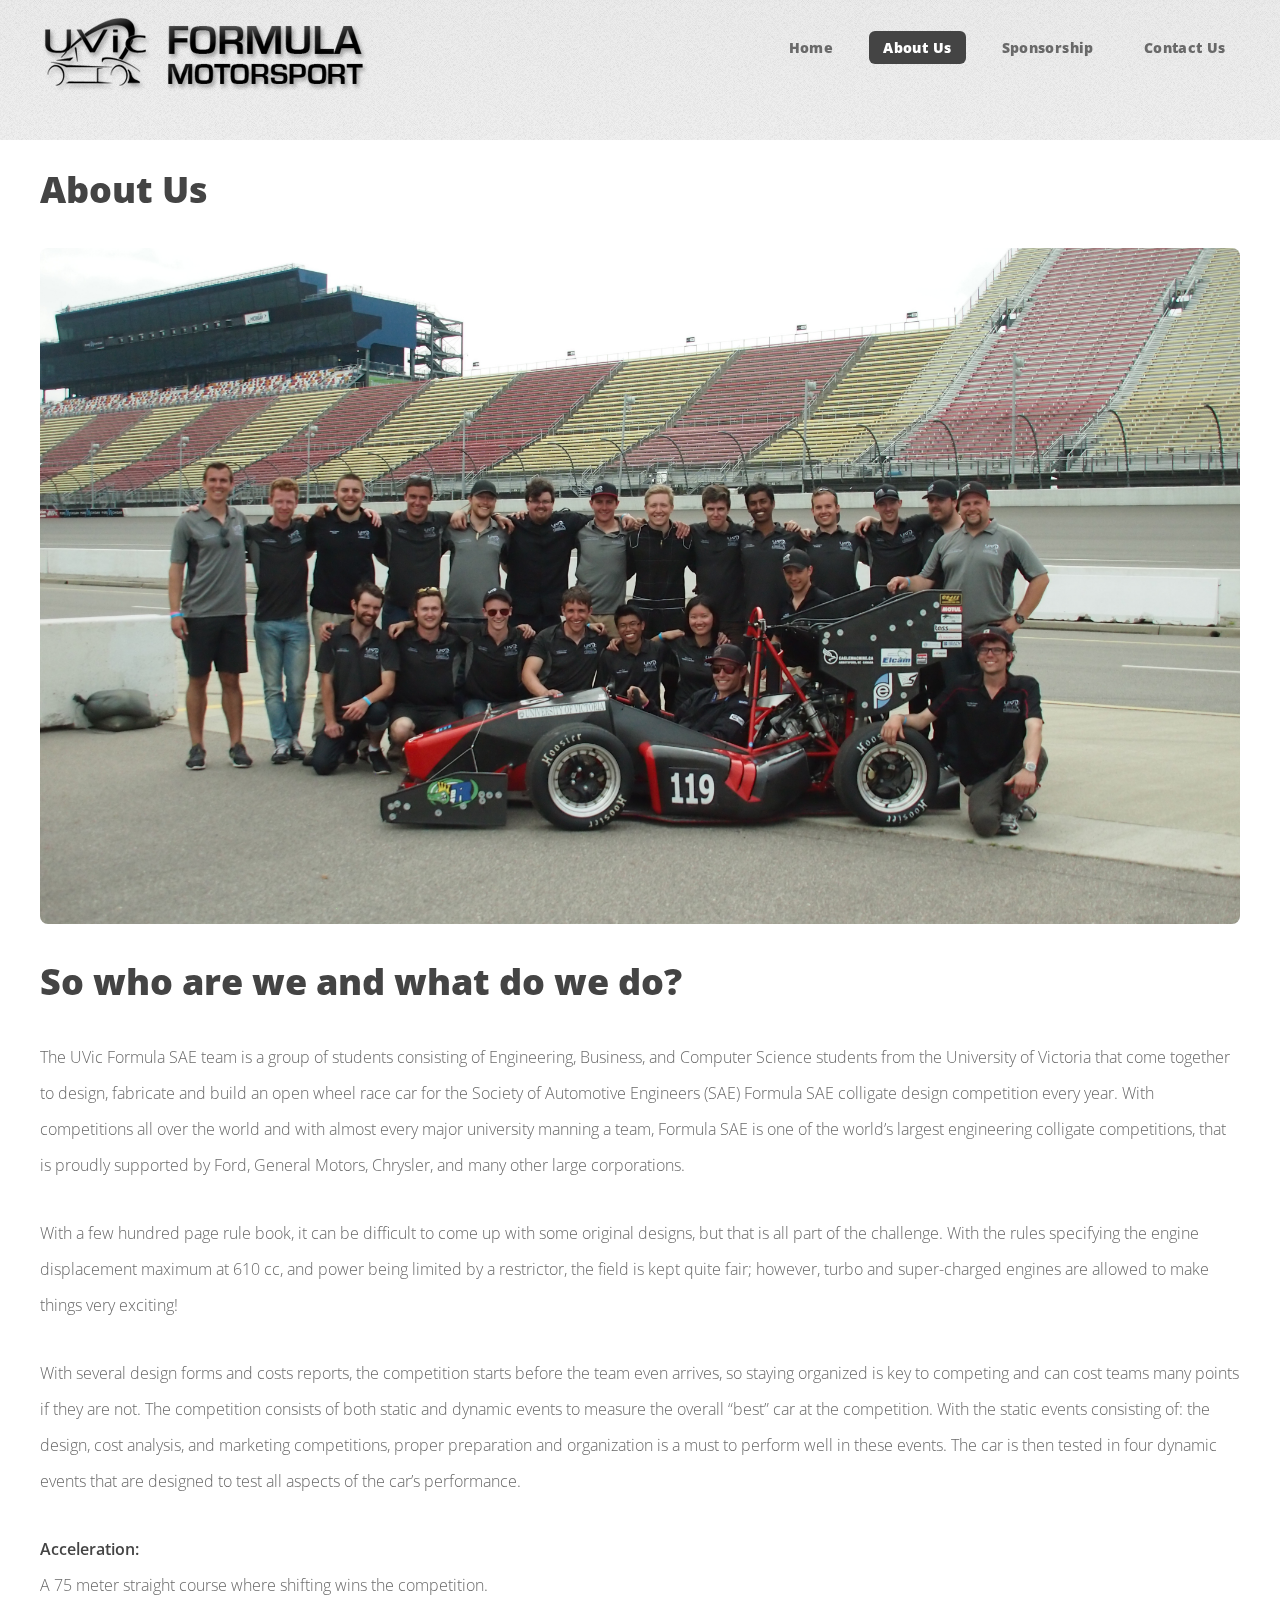
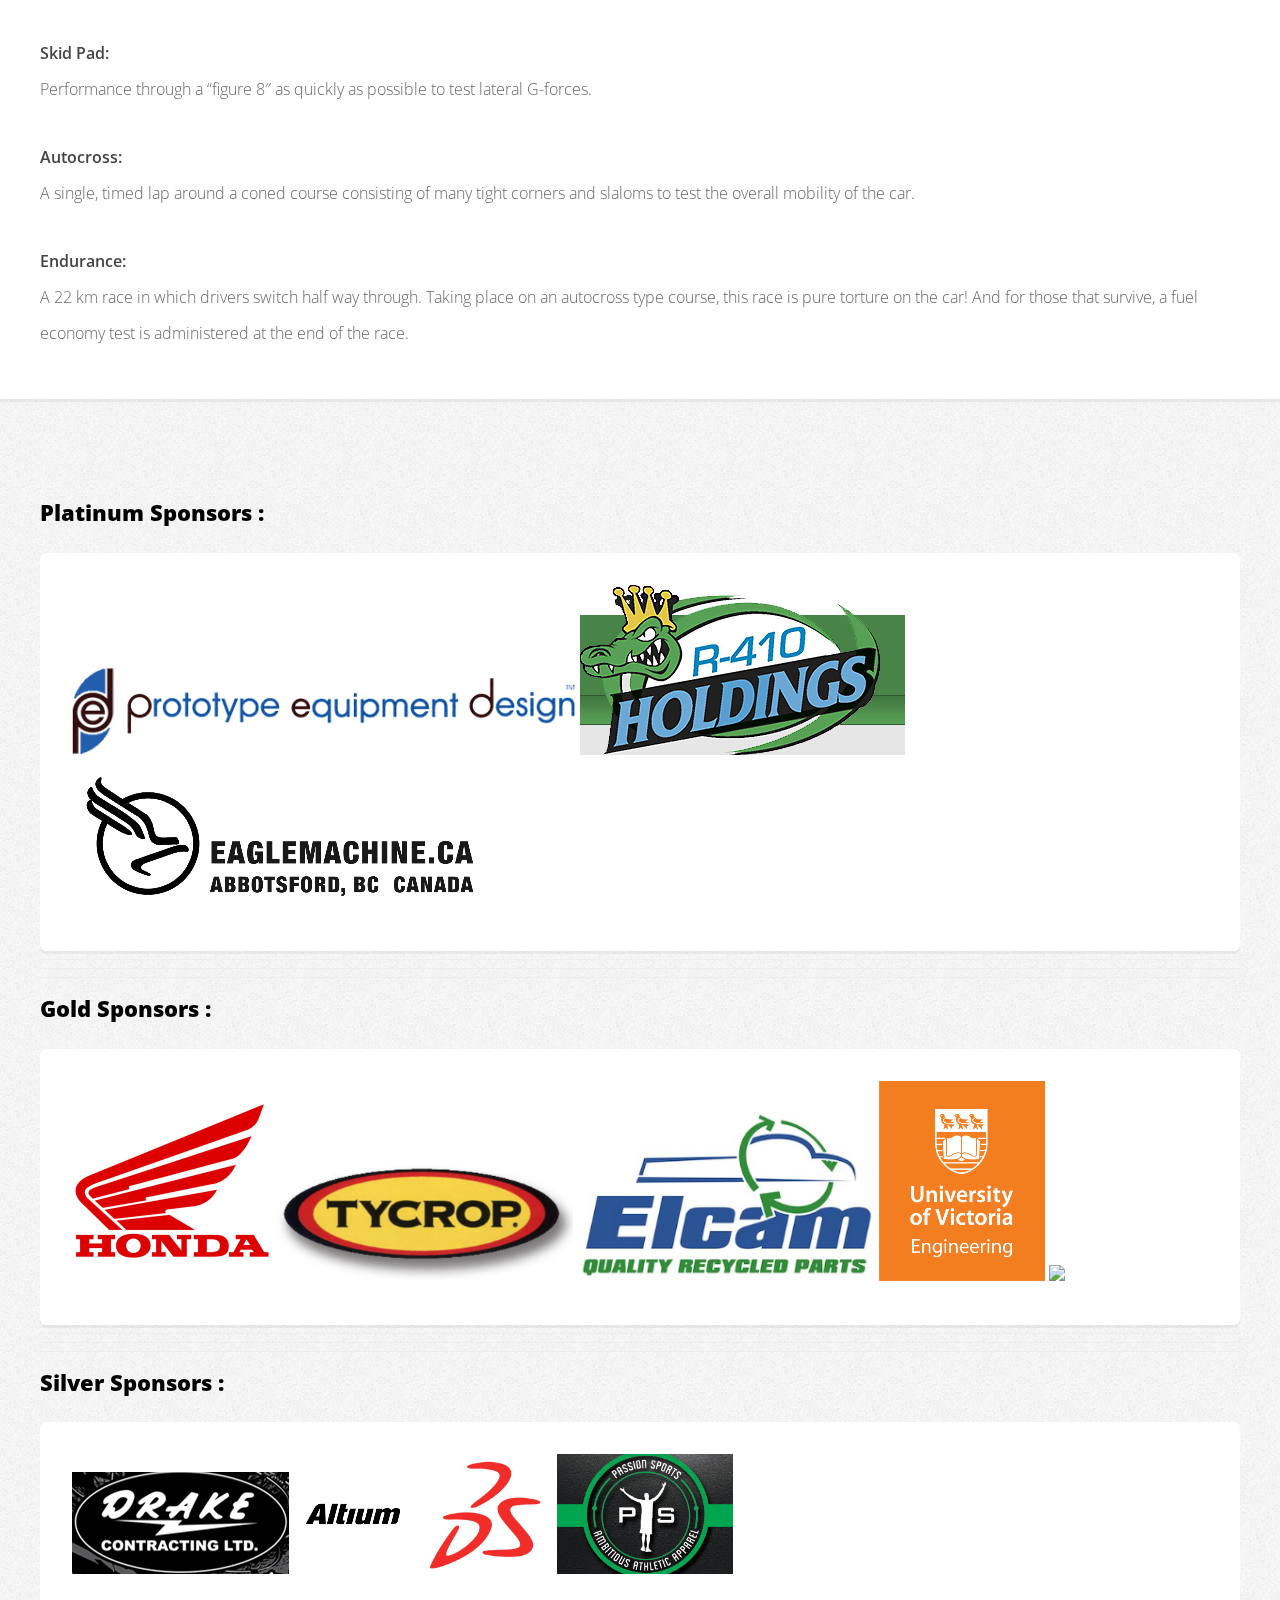
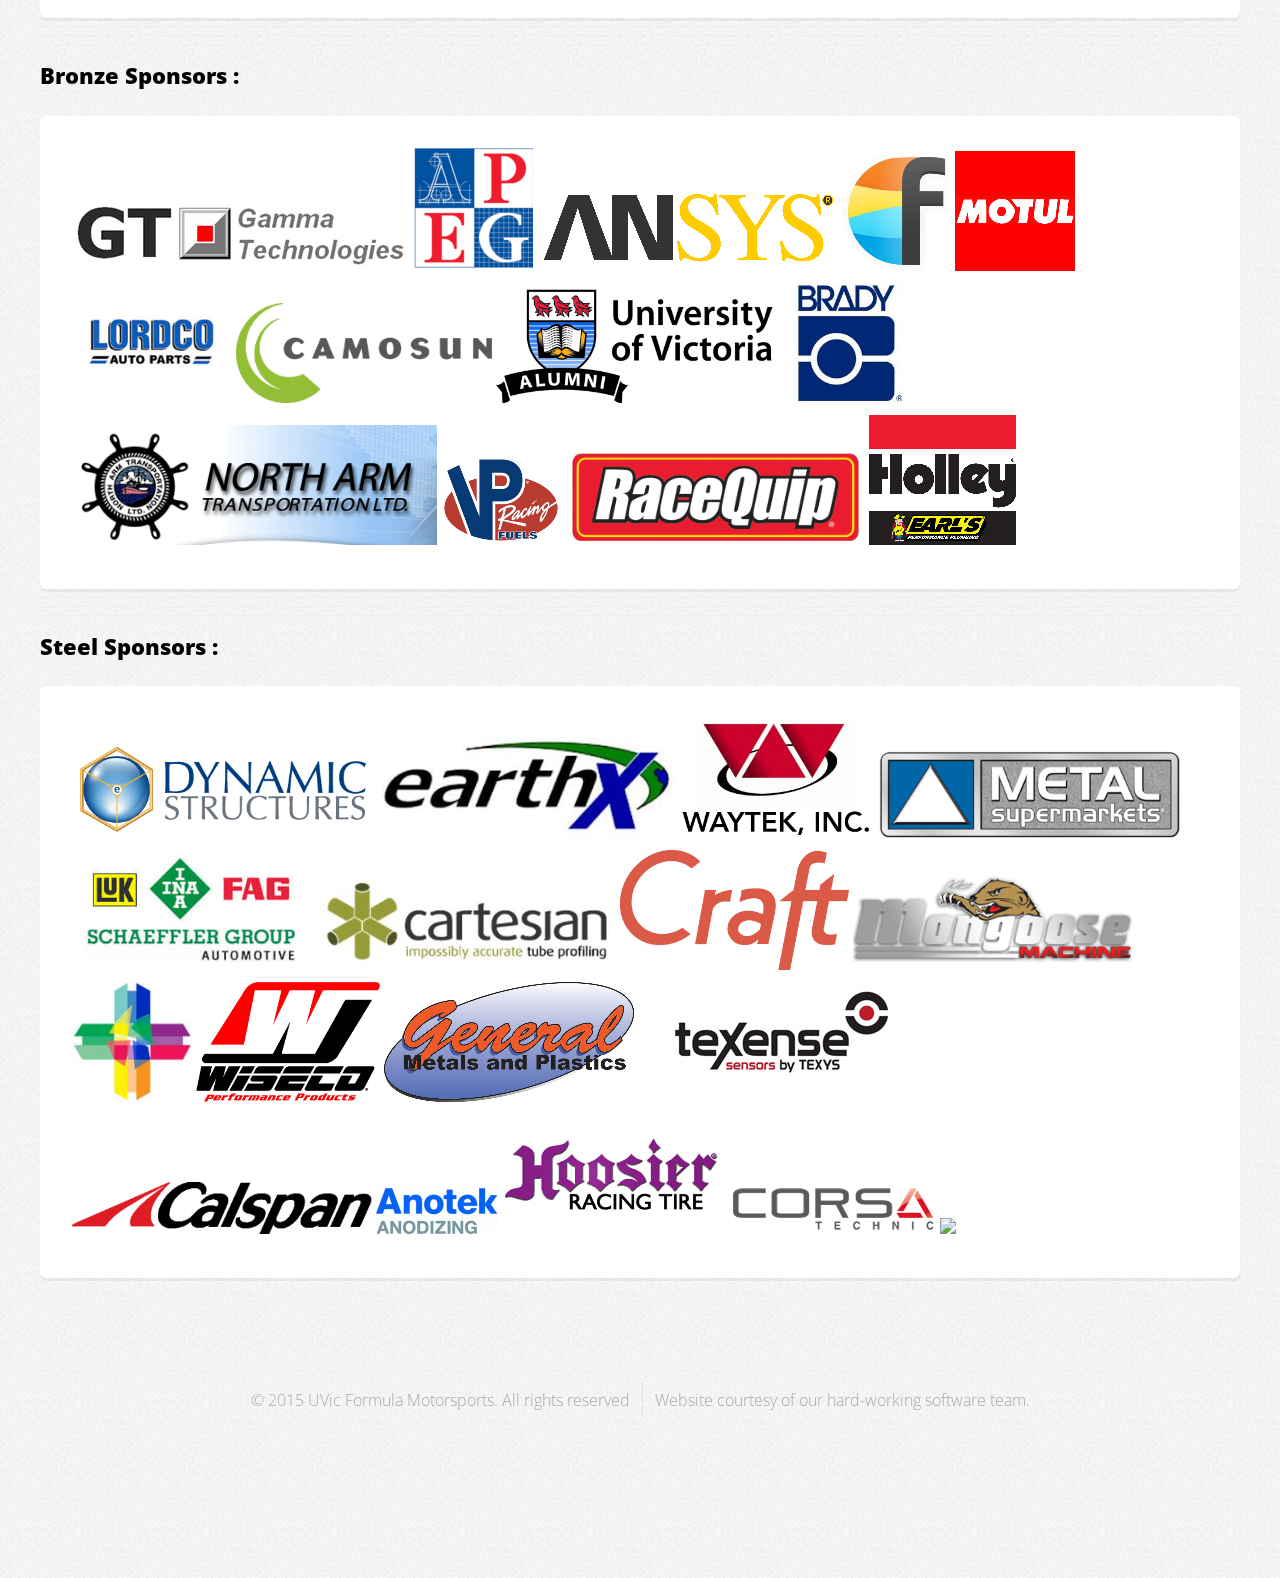
==== commit 977dd315: "Add 2015 aboutus pic" ====
--- a/about.html
+++ b/about.html
@@ -57,7 +57,7 @@
 					<div class="row">
 						<div class="12u image">
 							<h2>About Us</h2>
-							<img src="images/teampic2_lg.jpg" />
+							<img src="images/team2015.jpg" />
 						</div>
 					</div>
 					<div class="row">
--- a/css/style.css
+++ b/css/style.css
@@ -664,7 +664,7 @@
 	#banner
 	{
 		position: relative;
-		background-image: url("../images/slide1-jul21.jpg");
+		background-image: url("../images/index-banner.jpg");
 		background-repeat: no-repeat;
 		background-size: cover;
 		background-position: left top;
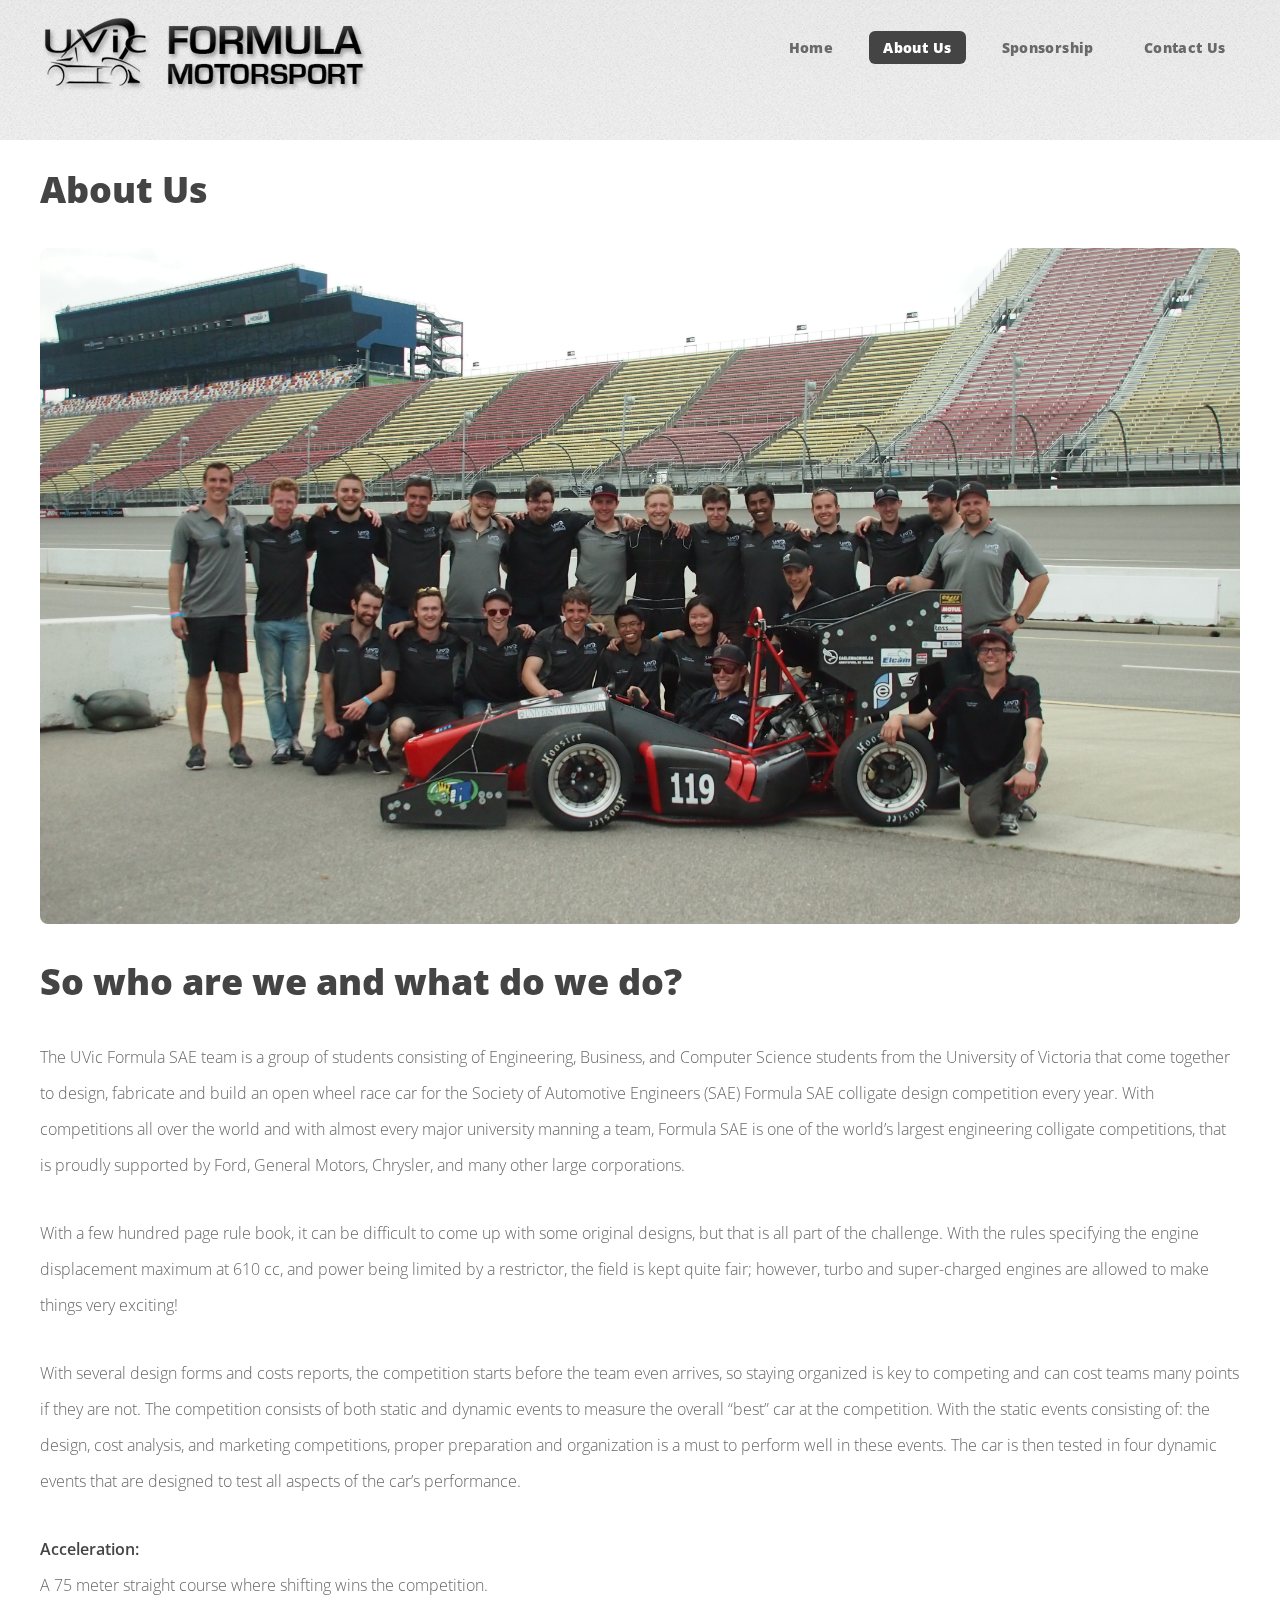
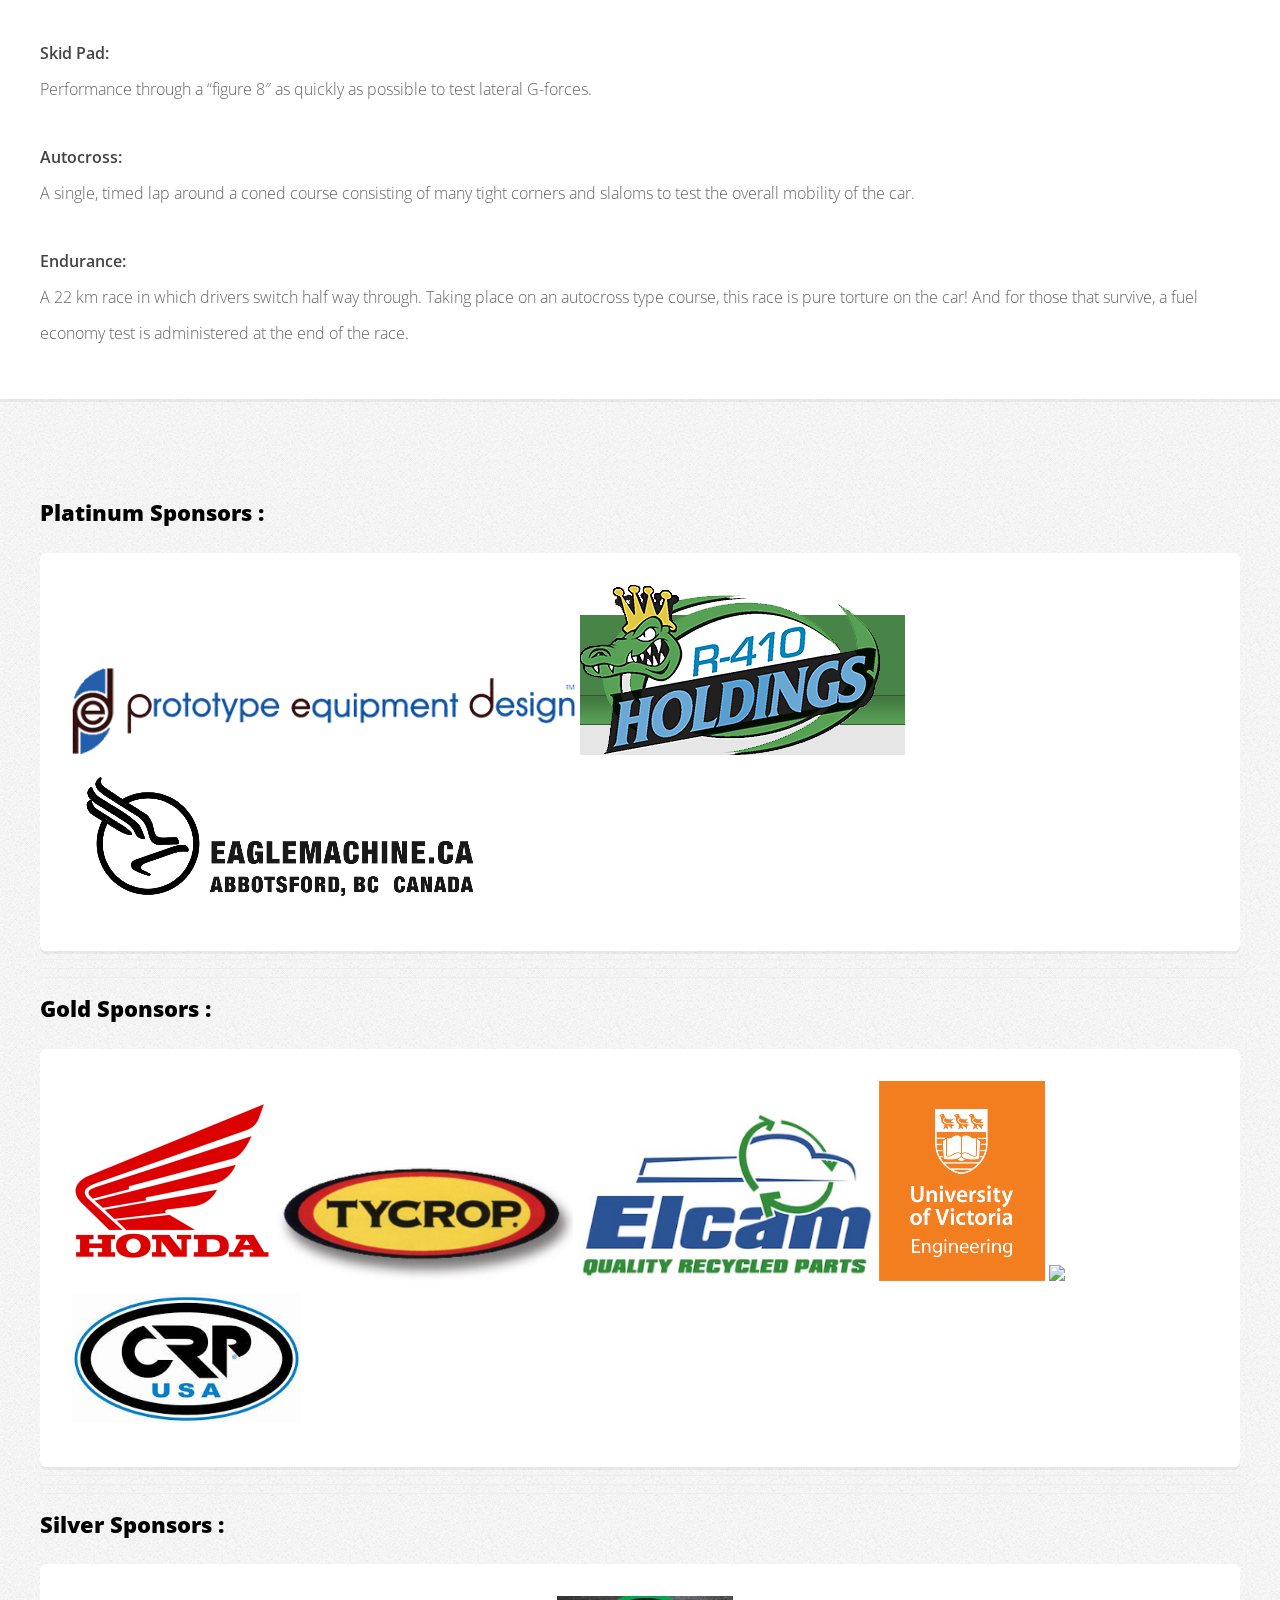
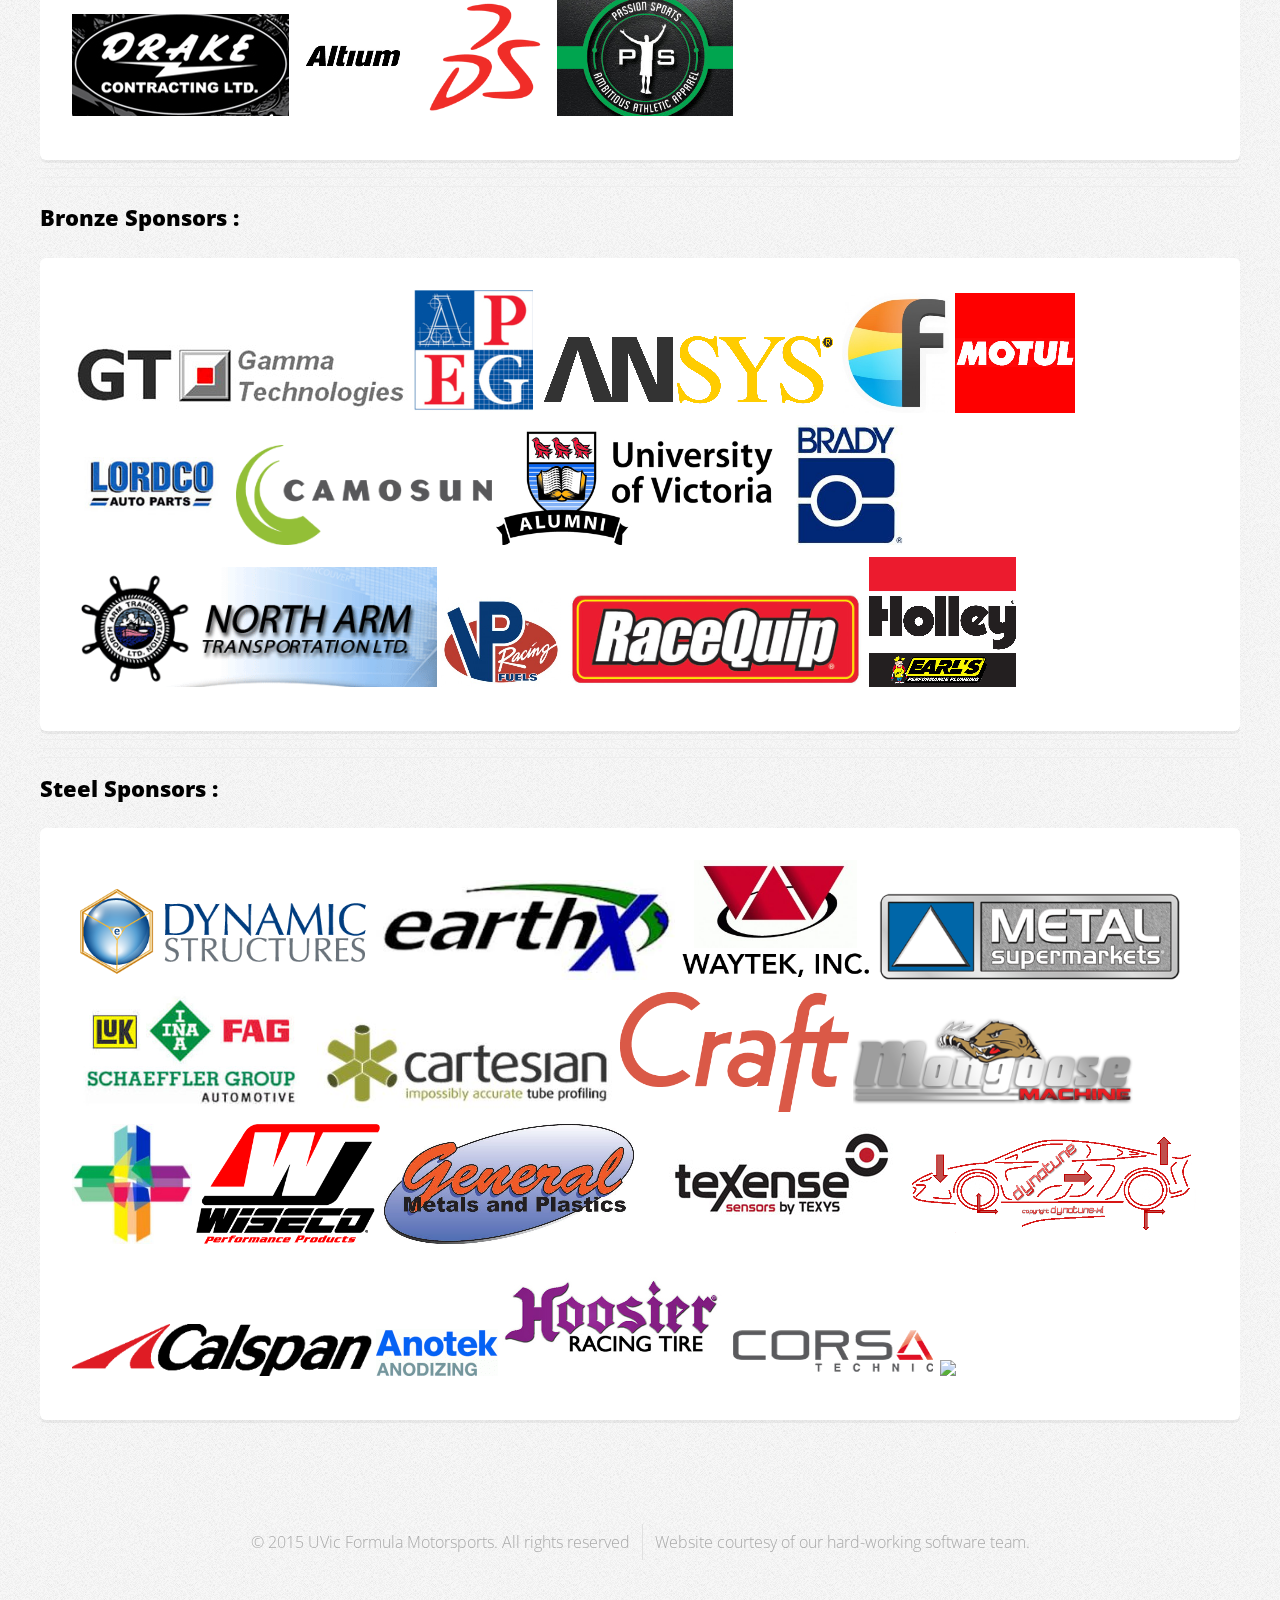
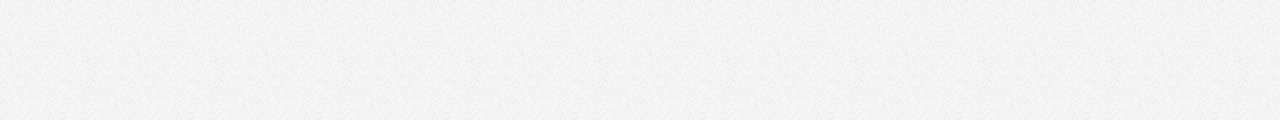
==== commit addc9a12: "Add 2 new sponsors" ====
--- a/about.html
+++ b/about.html
@@ -144,6 +144,7 @@
 										<a href="http://elcamauto.net/"><img src="images/sponsors/elcam_sm.jpg" /></a>
 										<a href="https://www.uvic.ca/engineering/"><img src="images/sponsors/uvicengr_med.jpg" /></a>
 										<a href="http://ess.uvic.ca/"><img src="images/sponsors/uvicess_med.jpg" /></a>
+										<a href="http://www.crp-usa.net/"><img src="images/sponsors/crpusa_med.jpg" /></a>
 										
 									</ul>
 								</section>
@@ -213,6 +214,7 @@
 										<a href="http://www.wiseco.com/"><img src="images/sponsors/wiseco_sm.jpg" /></a>
 										<a href="http://www.metalsandplastics.ca/"><img src="images/sponsors/genmetal_sm.jpg" /></a>
 										<a href="http://www.texense.com/en/"><img src="images/sponsors/texense_sm.jpg" /></a>
+										<a href="http://www.dynatune-xl.com/"><img src="images/sponsors/dynatune_sm.png" /></a>
 										<a href="http://www.calspan.com/"><img src="images/sponsors/calspan_sm.png" /></a>
 										<a href="http://anotechanodizing.com"><img src="images/sponsors/anotekano_sm.gif" /></a>
 										<a href="https://www.hoosiertire.com/"><img src="images/sponsors/hoosier_sm.jpg" /></a>
--- a/css/style-desktop.css
+++ b/css/style-desktop.css
@@ -39,6 +39,12 @@
 			{
 				font-size: 2.25em;
 				padding: 0.8em 0.9em;
+			}
+			
+			.button.bigtitle
+			{
+				font-size: 2.00em;
+				padding: 0.5em 0.6em;
 			}
 
 			.button.icon
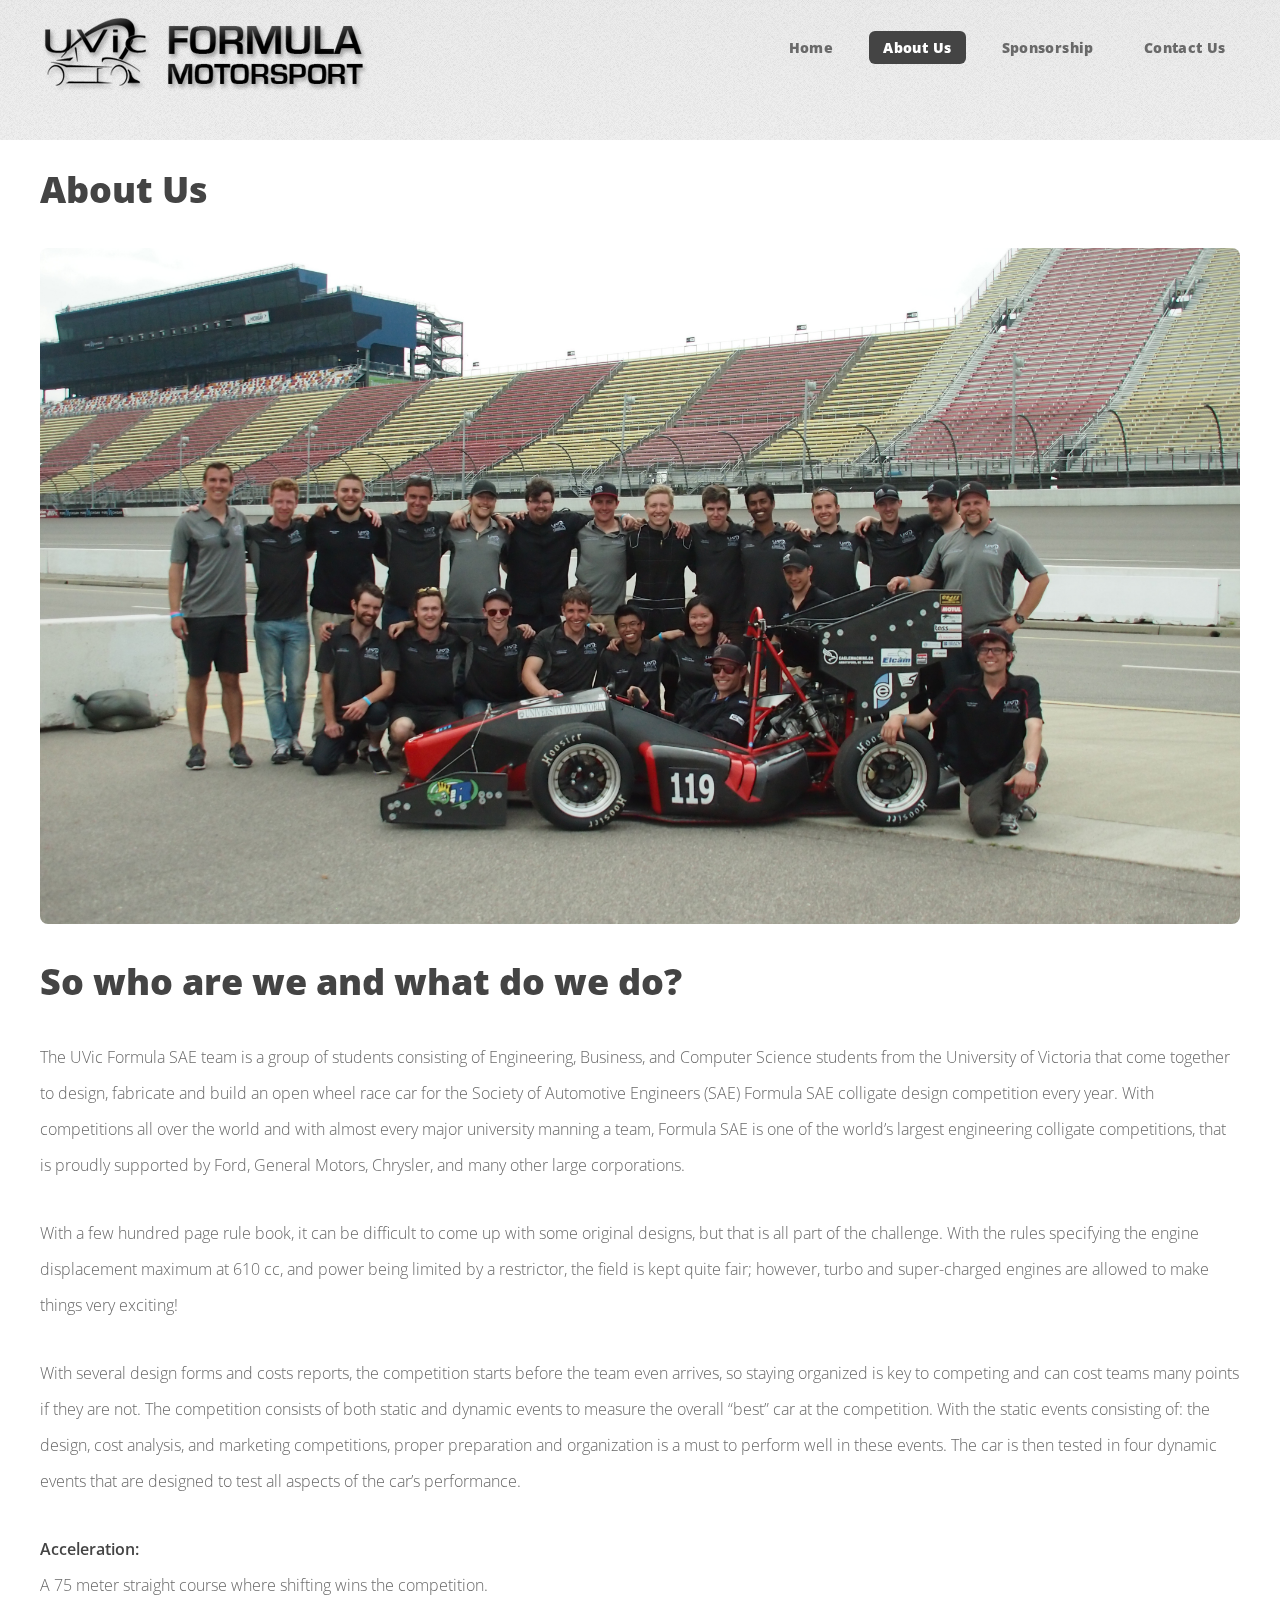
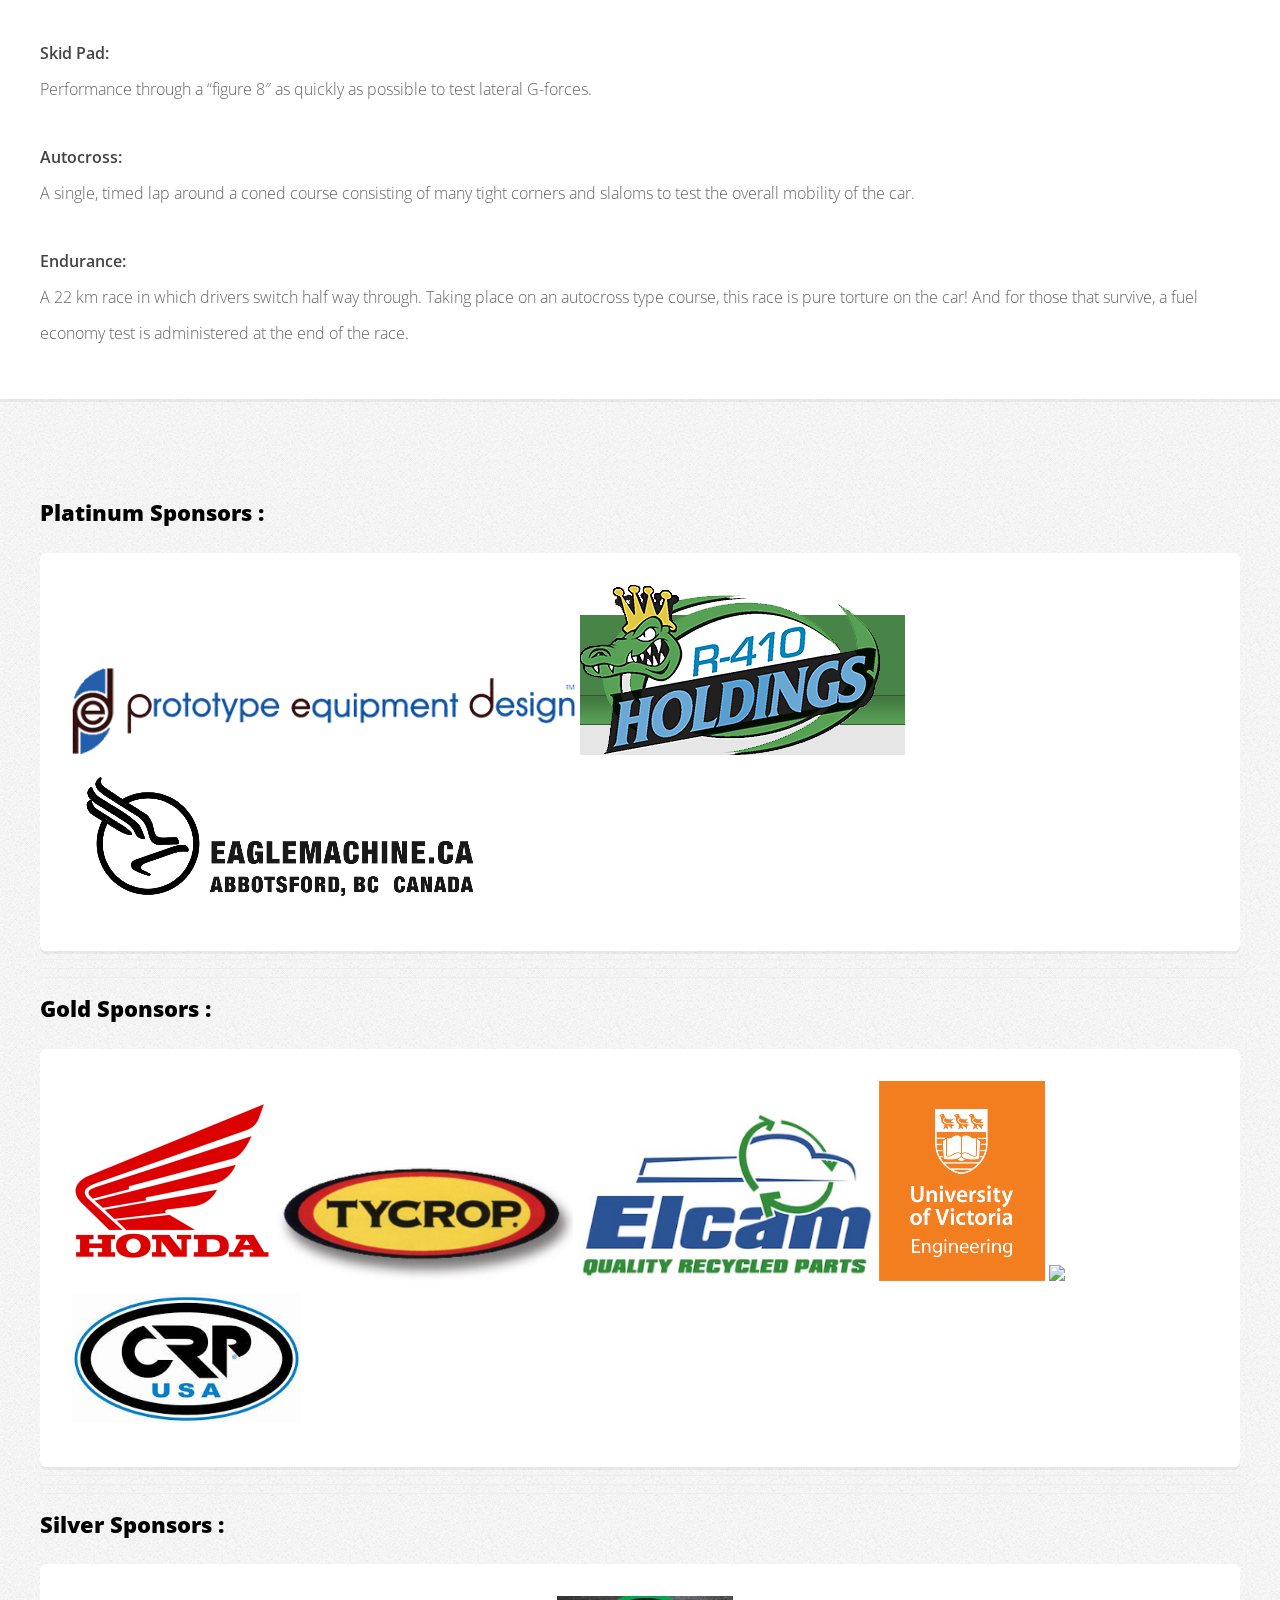
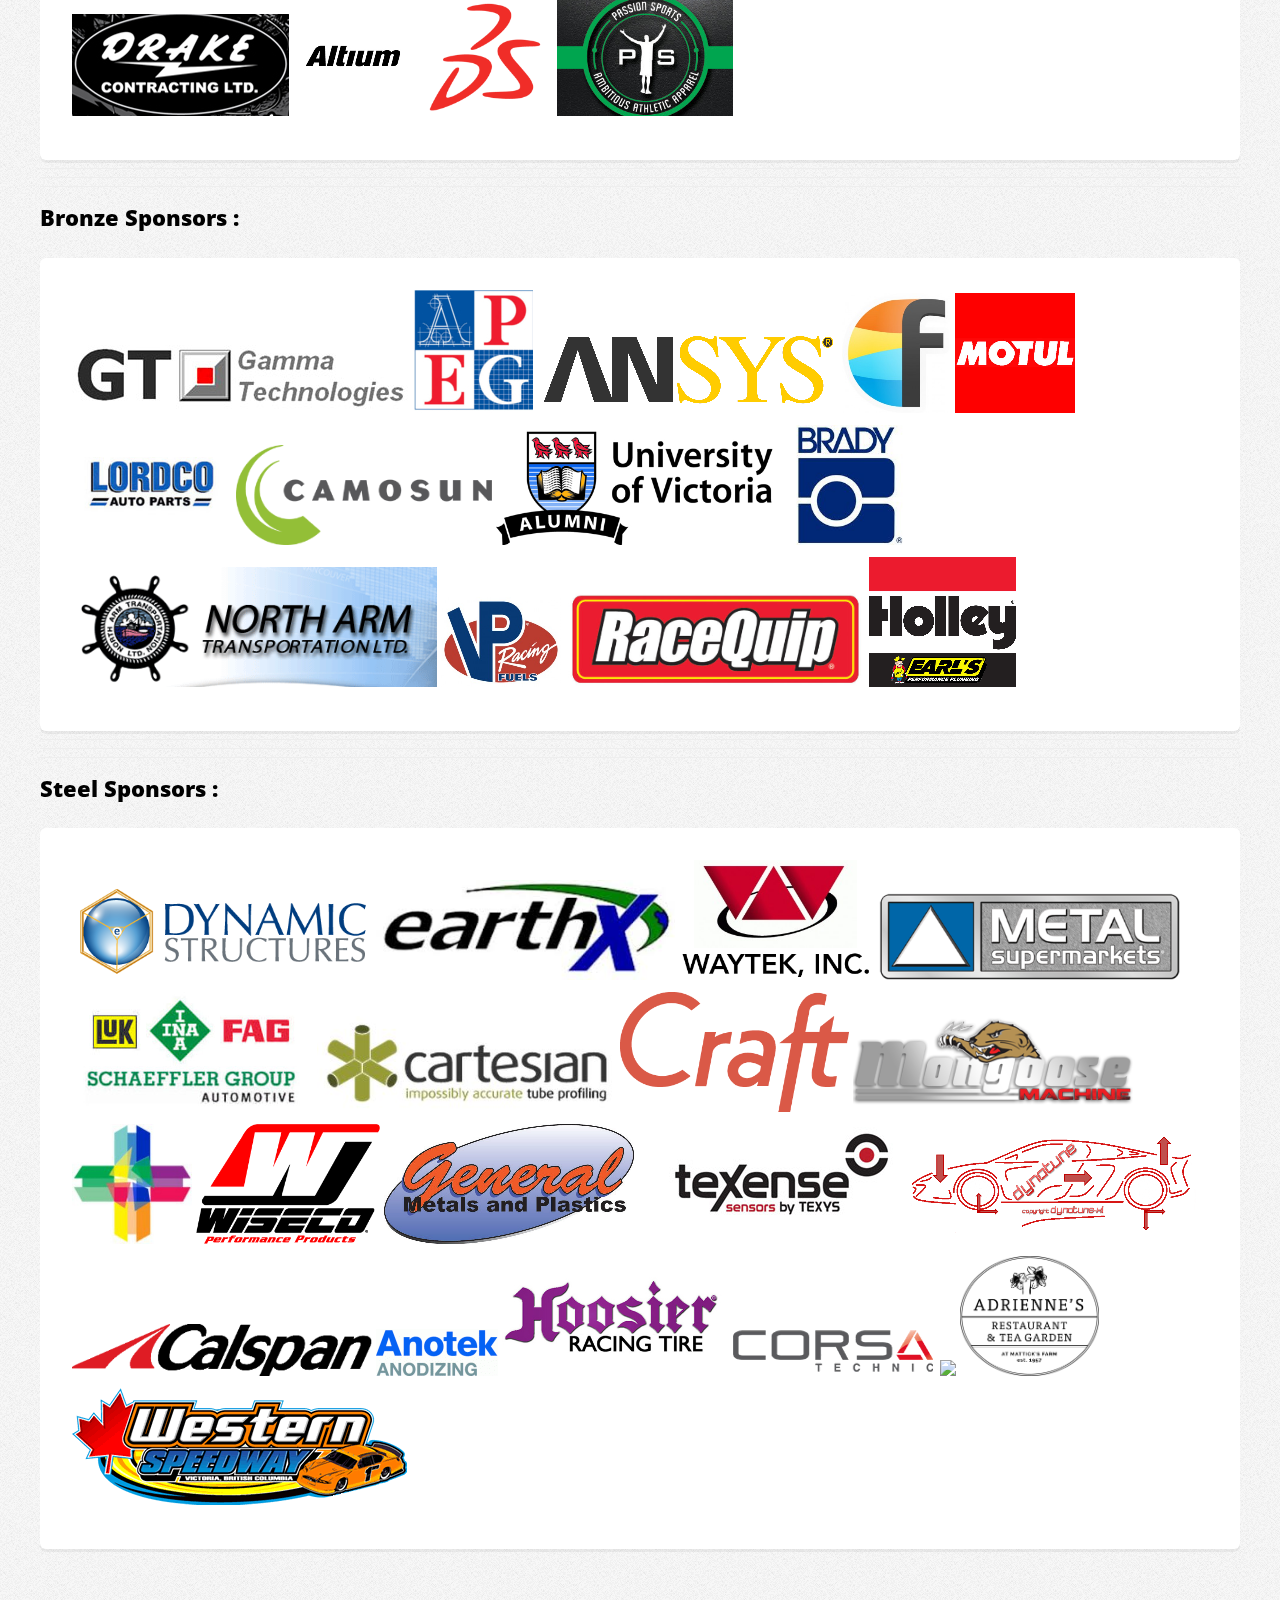
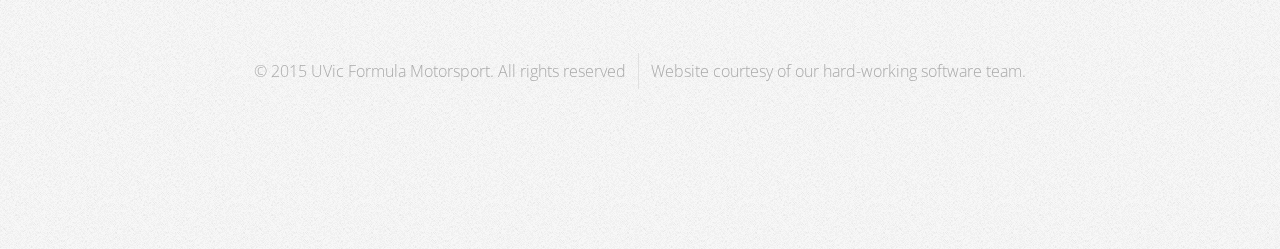
==== commit 556f0c0c: "Update to 'Formula Motorsport'" ====
--- a/about.html
+++ b/about.html
@@ -2,7 +2,7 @@
 
 <html>
 	<head>
-		<title>UVic FSAE</title>
+		<title>UVic Formula Motorsport</title>
 		<meta http-equiv="content-type" content="text/html; charset=utf-8" />
 		<meta name="description" content="" />
 		<meta name="keywords" content="" />
@@ -27,7 +27,7 @@
 				
 					<!-- Logo -->
 						<div id="logo">
-							<img src="images/logo2.png" alt="UVic FSAE Formula Motorsports"/>
+							<img src="images/logo2.png" alt="UVic FSAE Formula Motorsport"/>
 					<!--	<h1><a href="index.html">UVic FSAE</a></h1>
 							<span>FSAE</span>	-->
 						</div>
@@ -220,6 +220,8 @@
 										<a href="https://www.hoosiertire.com/"><img src="images/sponsors/hoosier_sm.jpg" /></a>
 										<a href="http://www.corsa-technic.com/"><img src="images/sponsors/corsatech_sm.gif" /></a>
 										<a href="http://www.watsongloves.com/"><img src="images/sponsors/watson_sm.jpg" /></a>
+										<a href="http://www.adriennesteagarden.com/"><img style="height:120px" src="images/sponsors/adrienne_med.jpg" /></a>
+										<a href="http://www.westernspeedway.net/"><img src="images/sponsors/western_med.png" /></a>
 										
 									</ul>
 								</section>
@@ -230,7 +232,7 @@
 						<div class="12u">
 							<div id="copyright">
 								<ul class="menu">
-									<li>&copy; 2015 UVic Formula Motorsports. All rights reserved</li><li>Website courtesy of our hard-working software team.</li>
+									<li>&copy; 2015 UVic Formula Motorsport. All rights reserved</li><li>Website courtesy of our hard-working software team.</li>
 								</ul>
 							</div>
 						</div>
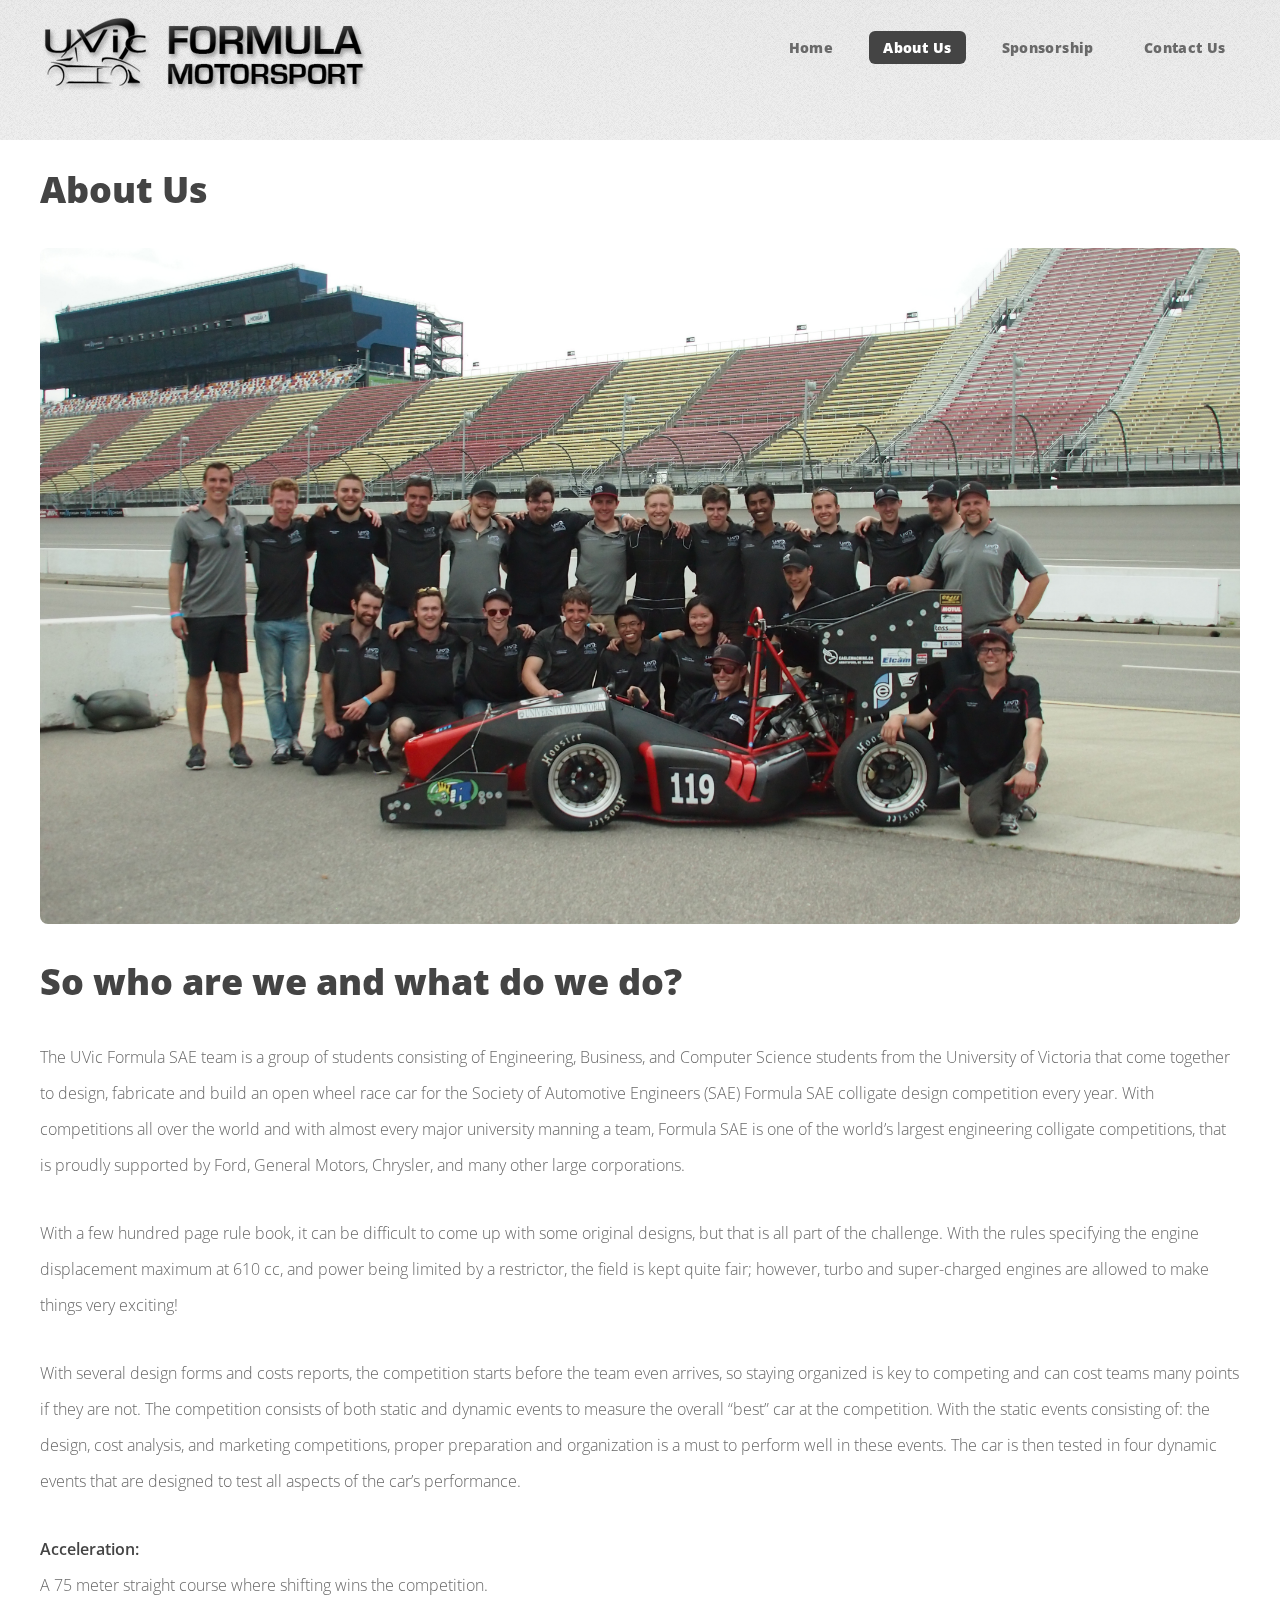
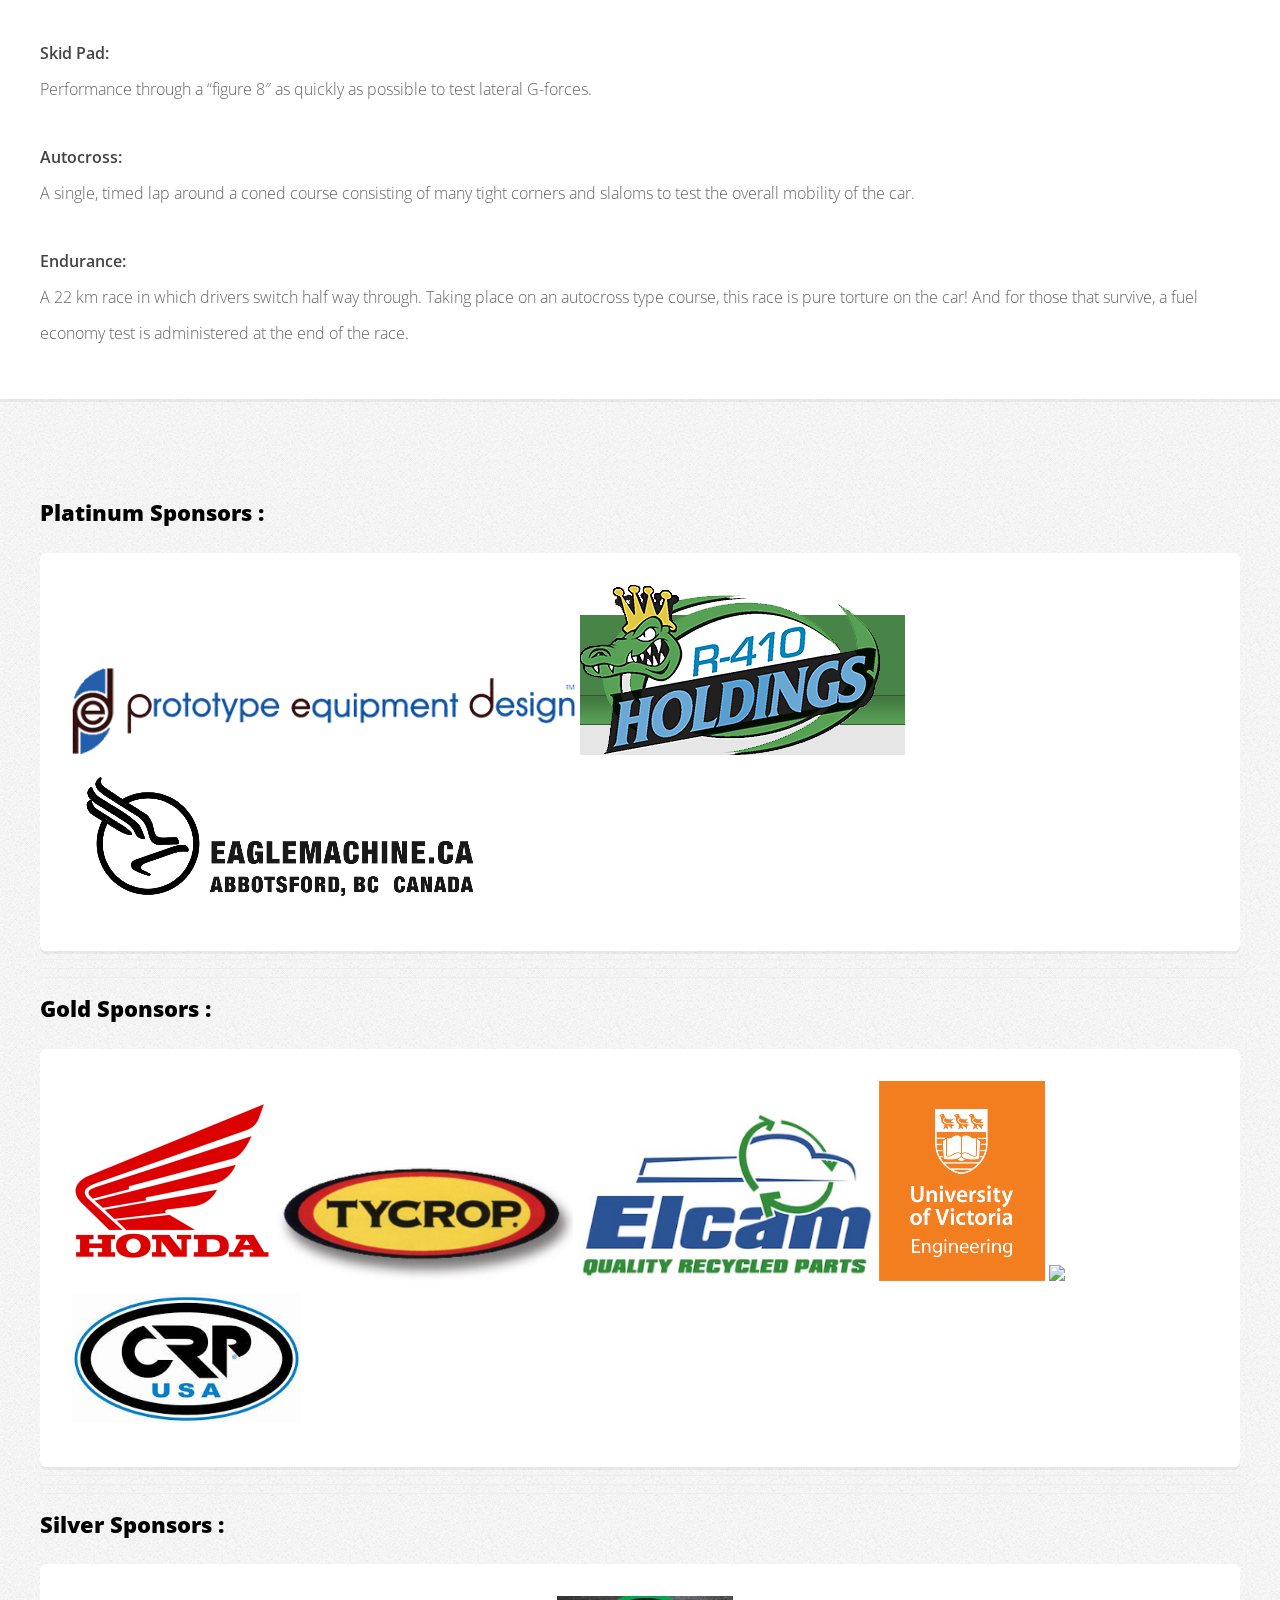
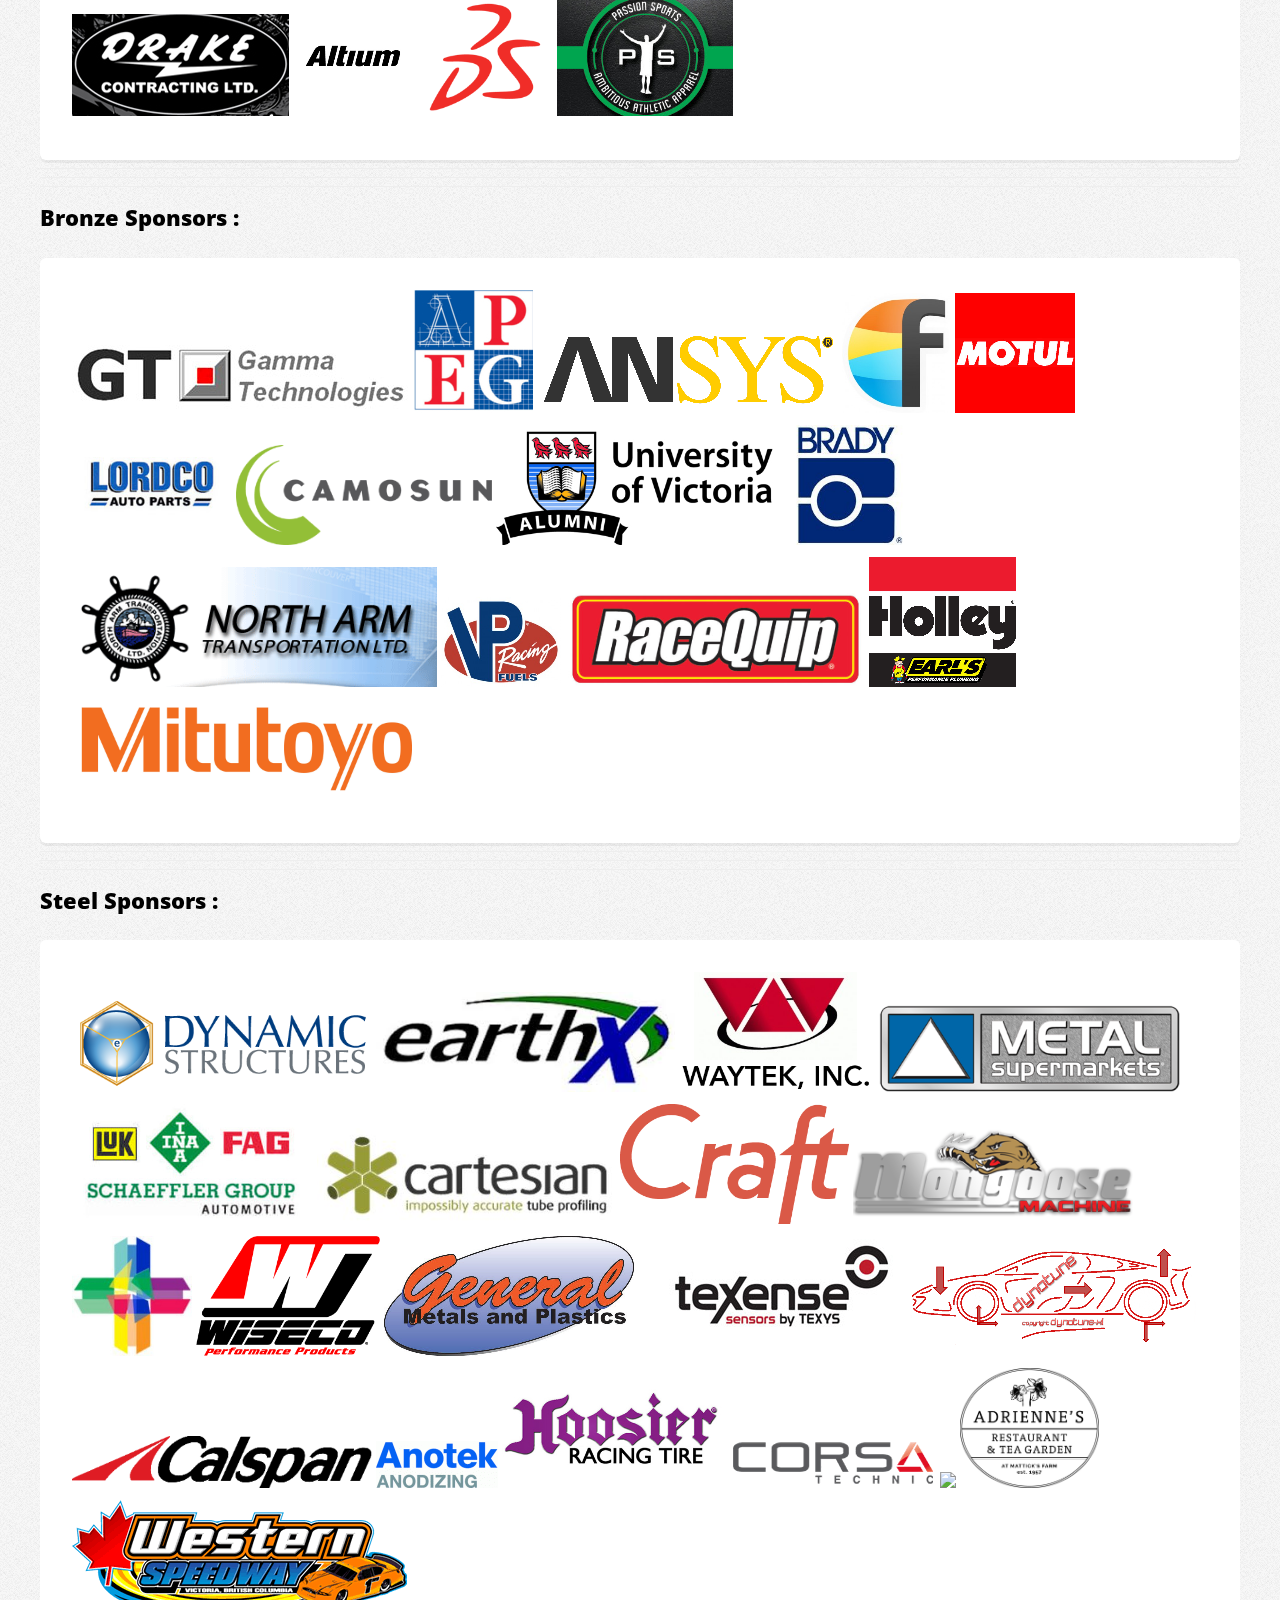
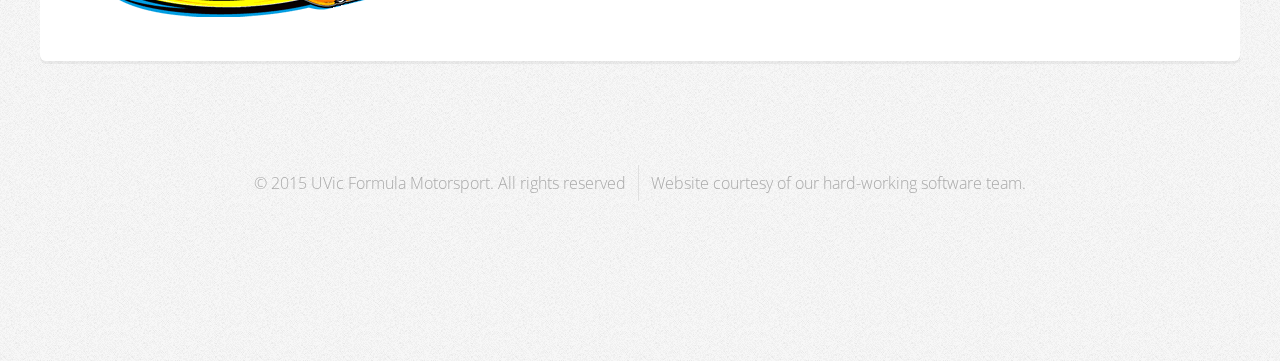
==== commit 50457207: "Add Mitutoyo @ bronze" ====
--- a/about.html
+++ b/about.html
@@ -189,6 +189,7 @@
 										<a href="http://www.asenz360services.com/vpmap/DIST/Wcanada.html"><img src="images/sponsors/vpfuel_sm.jpg" /></a>
 										<a href="http://www.racequip.com/"><img src="images/sponsors/racequip_sm.jpg" /></a>
 										<a href="https://www.holley.com/"><img src="images/sponsors/holley-comb_sm.jpg" /></a>
+										<a href="http://www.mitutoyo.ca/"><img style="height:100px" src="images/sponsors/mitutoyo_med.jpg" /></a>
 										
 									</ul>
 								</section>
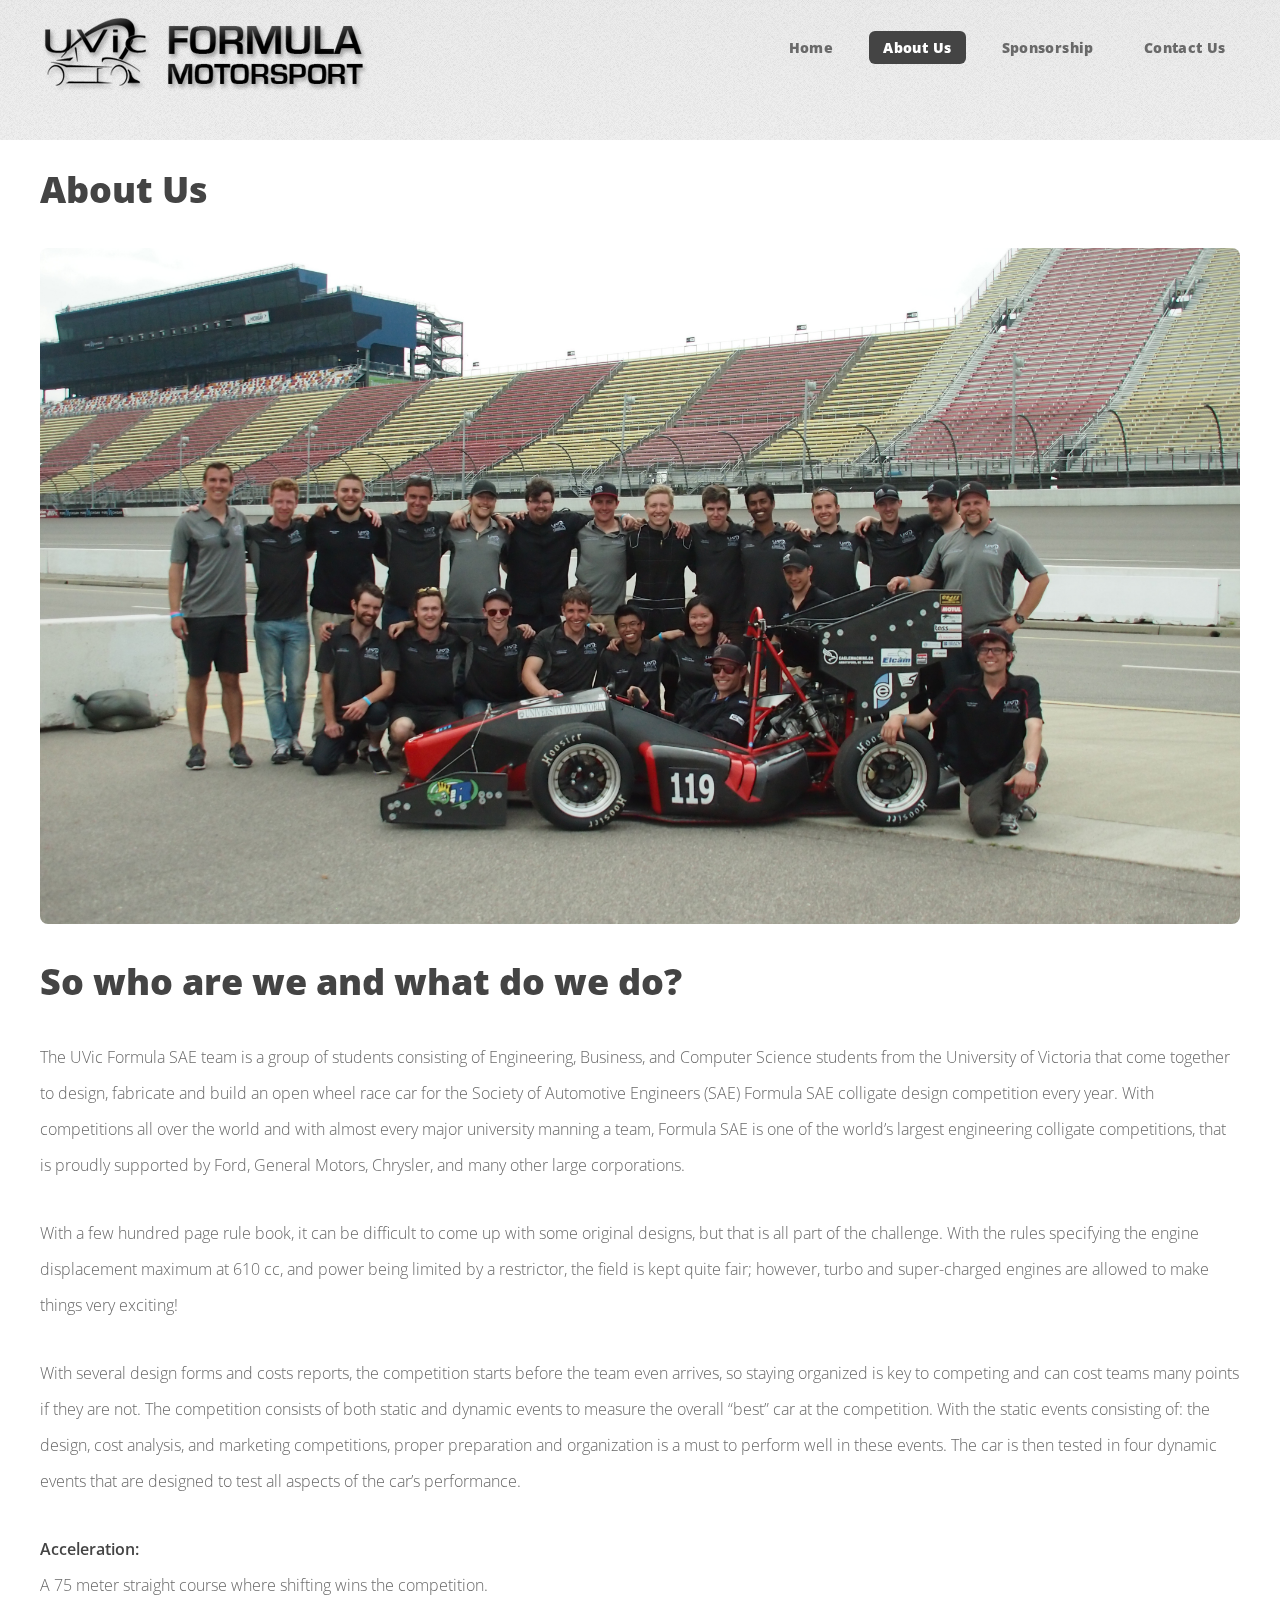
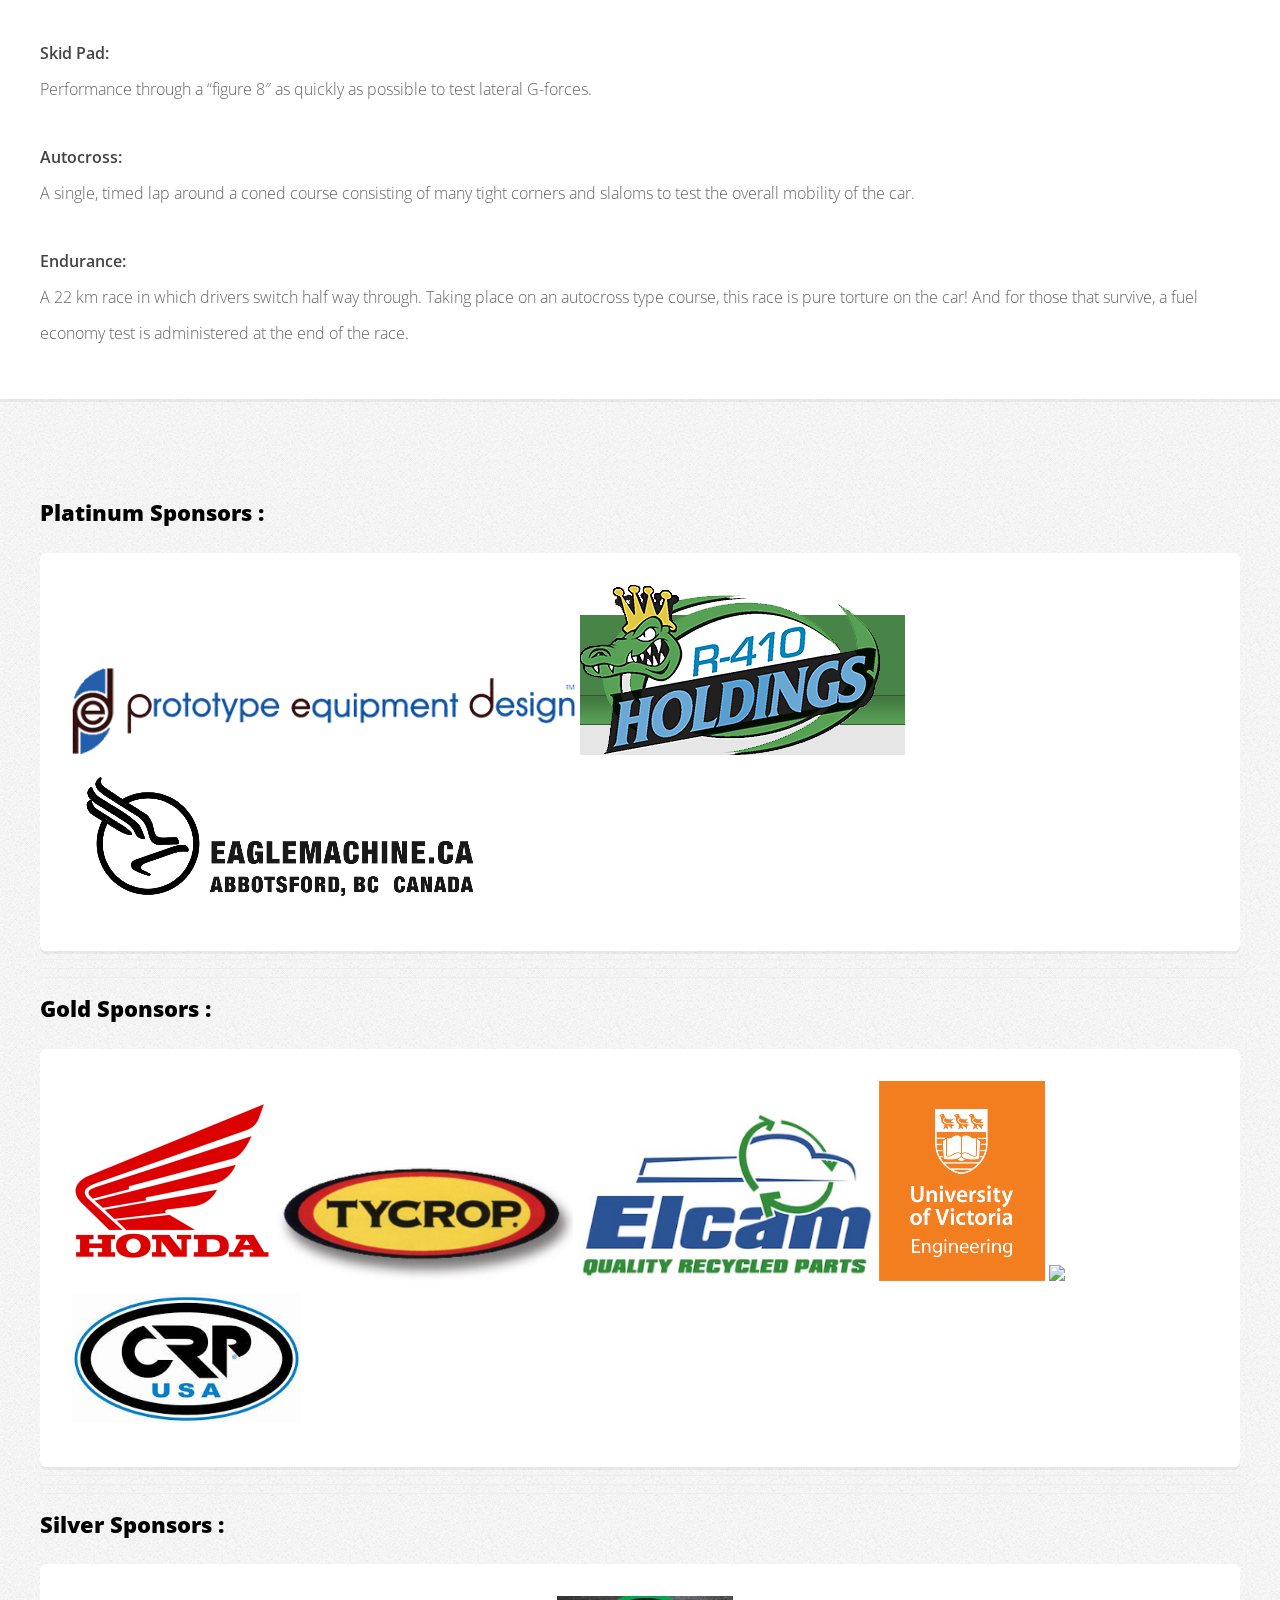
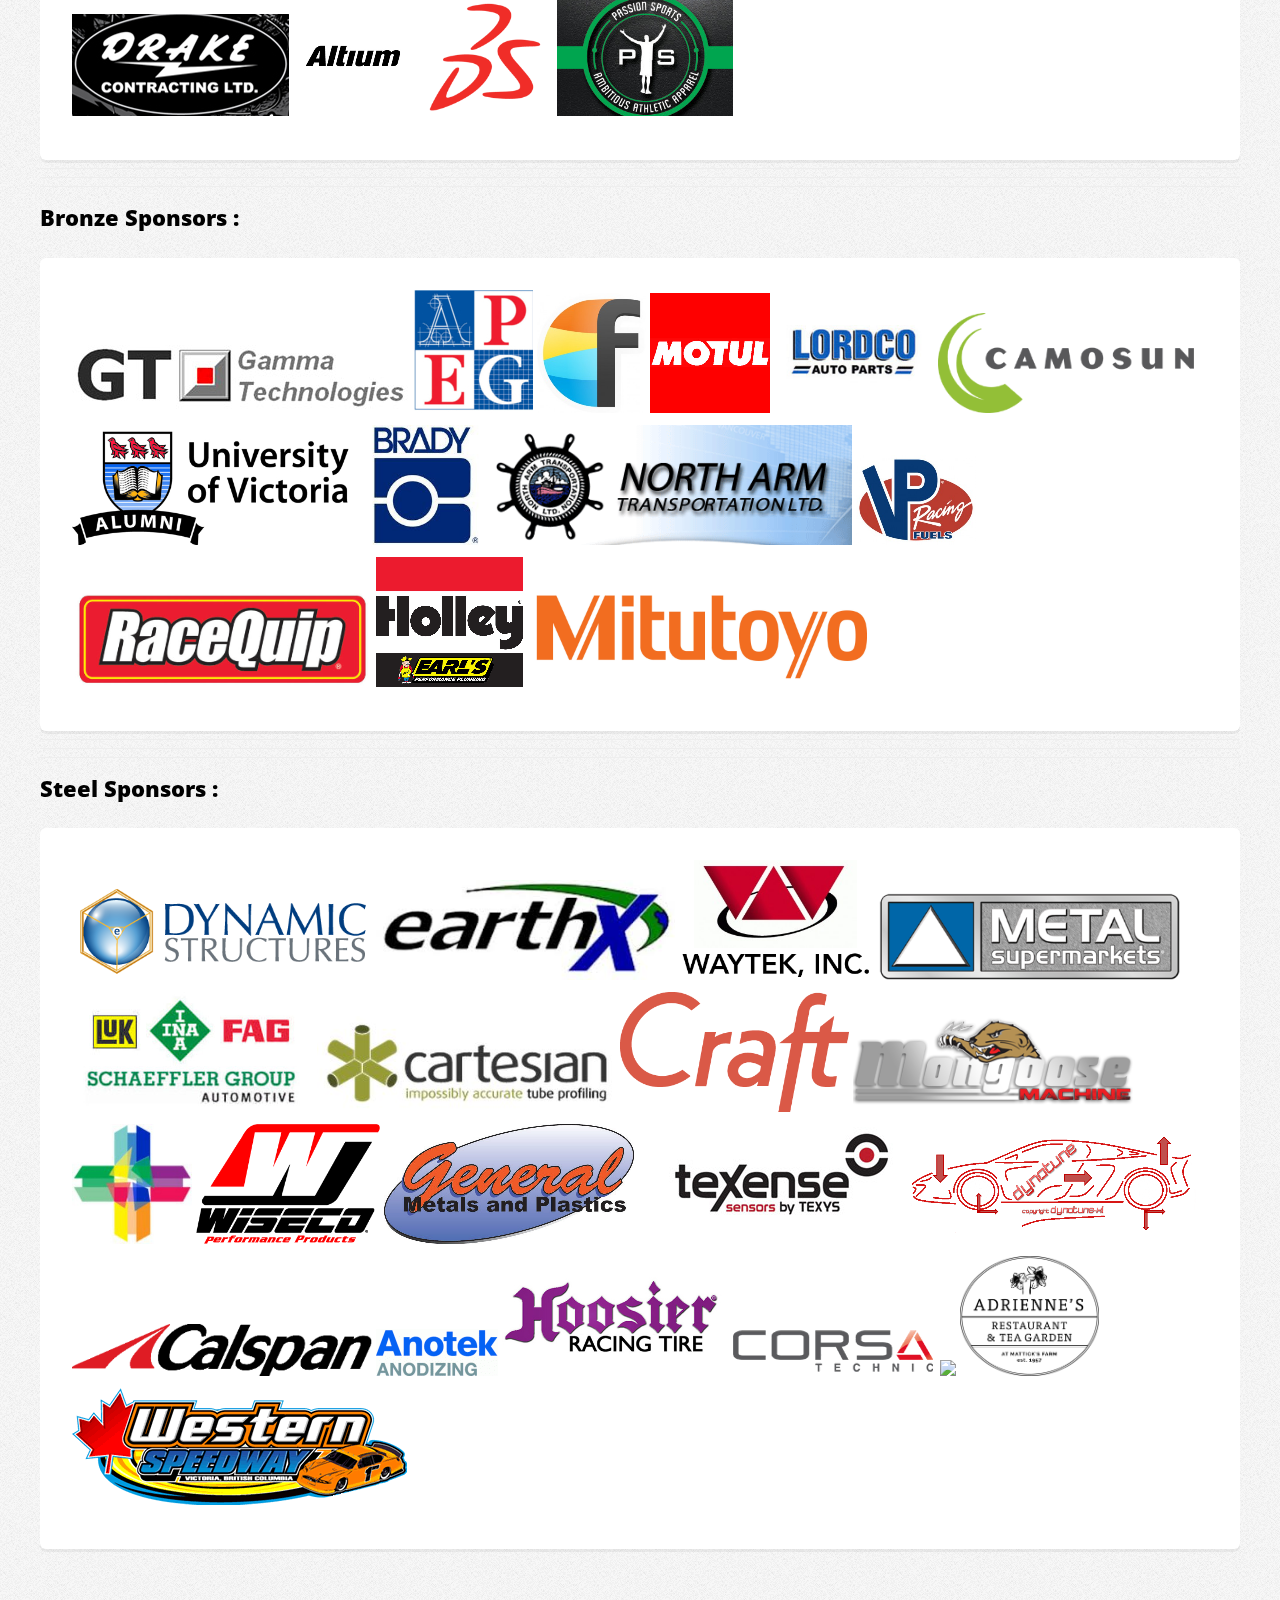
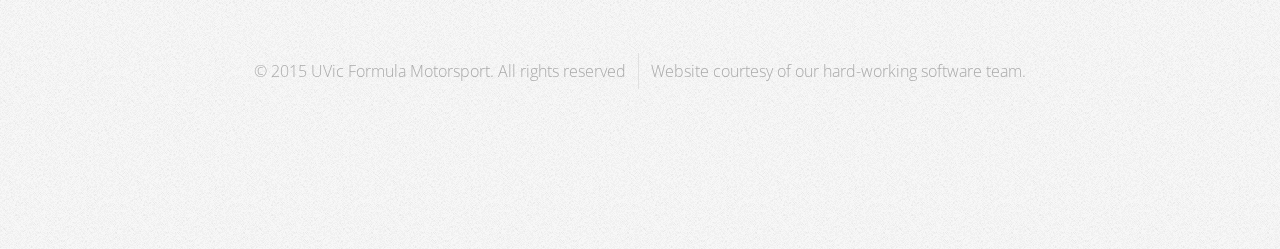
==== commit 3ab21150: "Remove ANSYS" ====
--- a/about.html
+++ b/about.html
@@ -178,7 +178,7 @@
 									<ul>
 										<a href="http://www.gtisoft.com/"><img src="images/sponsors/gammatech_lg.jpg" /></a>
 										<a href="http://apeg.bc.ca"><img src="images/sponsors/apeg_sm.jpg" /></a>
-										<a href="http://ansys.com"><img src="images/sponsors/ansys_lg.png" /></a>
+										<!--<a href="http://ansys.com"><img src="images/sponsors/ansys_lg.png" /></a>-->
 										<a href="https://www.flowdock.com/"><img src="images/sponsors/flowdock_sm.jpeg" /></a>
 										<a href="http://motul.speclube.com/"><img src="images/sponsors/motul_sm.jpg" /></a>
 										<a href="http://www.lordco.com/"><img src="images/sponsors/lordco_sm.jpg" /></a>
